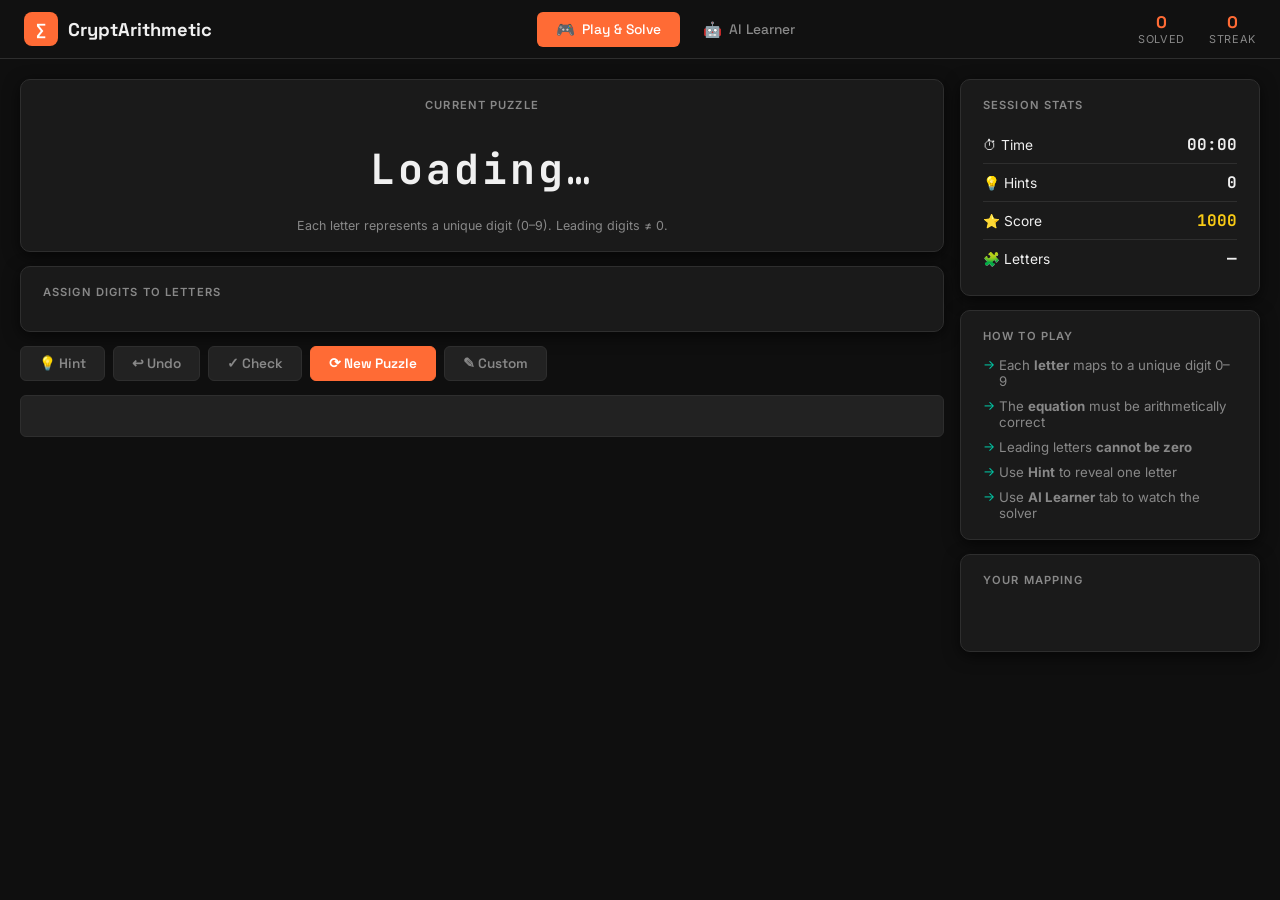
==== templates/index.html @ 5643cbb4 "changed the project implementation" ====
<!DOCTYPE html>
<html lang="en">
<head>
  <meta charset="UTF-8">
  <meta name="viewport" content="width=device-width, initial-scale=1.0">
  <title>CryptArithmetic · AI Puzzle Solver</title>
  <meta name="description" content="Solve cryptarithmetic puzzles and watch AI backtracking in action.">
  <link rel="preconnect" href="https://fonts.googleapis.com">
  <link href="https://fonts.googleapis.com/css2?family=Space+Grotesk:wght@400;500;600;700&family=JetBrains+Mono:wght@400;700&family=Inter:wght@300;400;500&display=swap" rel="stylesheet">
  <link rel="stylesheet" href="/static/css/style.css">
</head>
<body>

<!-- ── PARTICLES ─────────────────────────────────────────── -->
<div id="particles"></div>
<canvas id="confetti-canvas"></canvas>

<!-- ── HEADER ────────────────────────────────────────────── -->
<header class="site-header">
  <div class="header-inner">
    <div class="logo">
      <span class="logo-icon">∑</span>
      <span class="logo-text">CryptArithmetic</span>
    </div>
    <nav class="tab-nav" role="tablist">
      <button class="tab-btn active" data-tab="play" role="tab" id="tab-btn-play">
        <span class="tab-icon">🎮</span> Play &amp; Solve
      </button>
      <button class="tab-btn" data-tab="ai" role="tab" id="tab-btn-ai">
        <span class="tab-icon">🤖</span> AI Learner
      </button>
    </nav>
    <div class="header-stats">
      <div class="hstat"><span class="hstat-val" id="h-solved">0</span><span class="hstat-lbl">Solved</span></div>
      <div class="hstat"><span class="hstat-val" id="h-streak">0</span><span class="hstat-lbl">Streak</span></div>
    </div>
  </div>
</header>

<!-- ── TOAST ──────────────────────────────────────────────── -->
<div id="toast" class="toast"></div>

<!-- ════════════════════════════════════════════════════════ -->
<!--  TAB 1 — PLAY                                          -->
<!-- ════════════════════════════════════════════════════════ -->
<main>
<section id="panel-play" class="tab-panel active" role="tabpanel">
  <div class="play-layout">

    <!-- Left: puzzle + inputs -->
    <div class="play-main">
      <!-- Equation card -->
      <div class="card equation-card">
        <div class="card-label">Current Puzzle</div>
        <div class="equation-display" id="equation-display">Loading…</div>
        <div class="equation-rule">Each letter represents a unique digit (0–9). Leading digits ≠ 0.</div>
      </div>

      <!-- Letter inputs -->
      <div class="card inputs-card">
        <div class="card-label">Assign Digits to Letters</div>
        <div class="letter-grid" id="letter-grid"></div>
      </div>

      <!-- Controls -->
      <div class="controls-row">
        <button class="btn btn-ghost" id="btn-hint">💡 Hint</button>
        <button class="btn btn-ghost" id="btn-undo">↩ Undo</button>
        <button class="btn btn-ghost" id="btn-check">✓ Check</button>
        <button class="btn btn-primary" id="btn-new">⟳ New Puzzle</button>
        <button class="btn btn-ghost" id="btn-custom">✎ Custom</button>
      </div>

      <!-- Message bar -->
      <div class="message-bar" id="message-bar" aria-live="polite"></div>
    </div>

    <!-- Right: sidebar -->
    <aside class="play-sidebar">
      <div class="card stat-card">
        <div class="card-label">Session Stats</div>
        <div class="stat-row"><span>⏱ Time</span><span class="stat-val mono" id="play-timer">00:00</span></div>
        <div class="stat-row"><span>💡 Hints</span><span class="stat-val" id="play-hints">0</span></div>
        <div class="stat-row"><span>⭐ Score</span><span class="stat-val accent" id="play-score">1000</span></div>
        <div class="stat-row"><span>🧩 Letters</span><span class="stat-val" id="play-letters">—</span></div>
      </div>

      <div class="card how-card">
        <div class="card-label">How to Play</div>
        <ul class="how-list">
          <li>Each <strong>letter</strong> maps to a unique digit 0–9</li>
          <li>The <strong>equation</strong> must be arithmetically correct</li>
          <li>Leading letters <strong>cannot be zero</strong></li>
          <li>Use <strong>Hint</strong> to reveal one letter</li>
          <li>Use <strong>AI Learner</strong> tab to watch the solver</li>
        </ul>
      </div>

      <div class="card mapping-preview-card">
        <div class="card-label">Your Mapping</div>
        <div id="mapping-preview" class="mapping-preview"></div>
      </div>
    </aside>
  </div>
</section>

<!-- ════════════════════════════════════════════════════════ -->
<!--  TAB 2 — AI LEARNER                                    -->
<!-- ════════════════════════════════════════════════════════ -->
<section id="panel-ai" class="tab-panel" role="tabpanel">
  <!-- Top control bar -->
  <div class="ai-topbar card">
    <div class="ai-topbar-left">
      <label class="topbar-label">Puzzle</label>
      <select id="ai-puzzle-select" class="ai-select"></select>
      <button class="btn btn-ghost btn-sm" id="btn-ai-random">🎲 Random</button>
    </div>
    <div class="ai-topbar-right">
      <label class="topbar-label">Speed</label>
      <div class="speed-wrap">
        <span class="mono">Slow</span>
        <input type="range" id="speed-slider" class="speed-slider" min="1" max="10" value="5">
        <span class="mono">Fast</span>
      </div>
      <button class="btn btn-primary btn-sm" id="btn-ai-start">▶ Start</button>
      <button class="btn btn-ghost btn-sm" id="btn-ai-pause" disabled>⏸ Pause</button>
      <button class="btn btn-ghost btn-sm" id="btn-ai-reset">⏹ Reset</button>
    </div>
  </div>

  <!-- AI equation display -->
  <div class="card ai-equation-card">
    <div id="ai-equation-display" class="equation-display">Select a puzzle above ↑</div>
    <div class="ai-progress-bar"><div id="ai-progress-fill" class="ai-progress-fill"></div></div>
    <div class="ai-step-info">
      Step <span id="ai-step-cur">0</span> / <span id="ai-step-total">0</span>
      &nbsp;·&nbsp; <span id="ai-step-msg" class="ai-step-msg">—</span>
    </div>
  </div>

  <!-- Main 2-column content -->
  <div class="ai-content">
    <!-- Left: Mapping + log -->
    <div class="ai-left">
      <div class="card">
        <div class="card-label">Current Assignment</div>
        <div id="ai-mapping-table" class="ai-mapping-table"></div>
      </div>
      <div class="card">
        <div class="card-label tree-legend">Tree Legend</div>
        <div class="legend-row"><span class="legend-dot" style="background:#c084fc"></span> Start</div>
        <div class="legend-row"><span class="legend-dot" style="background:#00c9a7"></span> Assign digit</div>
        <div class="legend-row"><span class="legend-dot" style="background:#f43f5e"></span> Backtrack</div>
        <div class="legend-row"><span class="legend-dot" style="background:#4ade80"></span> Solution ✓</div>
      </div>
      <div class="card step-log-card">
        <div class="card-label">Step Log</div>
        <div id="step-log" class="step-log"></div>
      </div>
    </div>

    <!-- Right: Tree canvas -->
    <div class="ai-right">
      <div class="card tree-card">
        <div class="tree-card-header">
          <div class="card-label">Backtracking Tree</div>
          <div class="tree-controls">
            <button class="btn btn-ghost btn-xs" id="btn-tree-fit">⊞ Fit</button>
            <button class="btn btn-ghost btn-xs" id="btn-tree-reset-view">↺ Reset View</button>
          </div>
        </div>
        <div class="tree-canvas-wrap" id="tree-canvas-wrap">
          <canvas id="tree-canvas"></canvas>
          <div class="tree-placeholder" id="tree-placeholder">
            <div class="placeholder-icon">🌳</div>
            <div>The backtracking tree will appear here</div>
          </div>
        </div>
      </div>
    </div>
  </div>
</section>
</main>

<!-- ── CUSTOM PUZZLE MODAL ────────────────────────────────── -->
<div id="modal-custom" class="modal-overlay" role="dialog" aria-modal="true" aria-label="Custom Puzzle">
  <div class="modal-box">
    <div class="modal-header">
      <h2>Enter Custom Puzzle</h2>
      <button class="modal-close" id="modal-close">✕</button>
    </div>
    <p class="modal-hint">Format: <span class="mono">WORD1 + WORD2 = RESULT</span> (uppercase letters only)</p>
    <input type="text" id="custom-input" class="text-input" placeholder="e.g.  SEND + MORE = MONEY" maxlength="40">
    <div id="custom-error" class="custom-error"></div>
    <div class="modal-footer">
      <button class="btn btn-ghost" id="btn-modal-cancel">Cancel</button>
      <button class="btn btn-primary" id="btn-modal-load">Load Puzzle</button>
    </div>
  </div>
</div>

<script src="/static/js/app.js"></script>
</body>
</html>
---- static/css/style.css ----
/* ── Design tokens — Solid Minimal ──────────────────────── */
:root {
  --bg:        #0f0f0f;
  --surface:   #1a1a1a;
  --surface2:  #222222;
  --border:    #2e2e2e;
  --border-h:  #ff6b35;
  --accent:    #ff6b35;
  --accent2:   #00c9a7;
  --accent3:   #c084fc;
  --success:   #4ade80;
  --danger:    #f43f5e;
  --warn:      #facc15;
  --text:      #f0f0f0;
  --muted:     #888888;
  --radius:    10px;
  --radius-sm: 6px;
  --shadow:    0 4px 16px rgba(0,0,0,0.6);
  --transition: 0.18s ease;
}

/* ── Reset ───────────────────────────────────────────────── */
*, *::before, *::after { box-sizing: border-box; margin: 0; padding: 0; }
html { scroll-behavior: smooth; }
body {
  font-family: 'Inter', sans-serif;
  background: var(--bg);
  color: var(--text);
  min-height: 100vh;
  overflow-x: hidden;
}

/* No decorative particles or confetti canvas overlap */
#particles { display: none; }
#confetti-canvas { position: fixed; inset: 0; pointer-events: none; z-index: 999; }

/* ── Header ─────────────────────────────────────────────── */
.site-header {
  position: sticky; top: 0; z-index: 100;
  background: #111111;
  border-bottom: 1px solid var(--border);
}
.header-inner {
  max-width: 1400px; margin: 0 auto; padding: 0 24px;
  display: flex; align-items: center; gap: 24px; height: 58px;
}
.logo {
  display: flex; align-items: center; gap: 10px;
  font-family: 'Space Grotesk', sans-serif; font-weight: 700; font-size: 1.15rem;
}
.logo-icon {
  width: 34px; height: 34px;
  background: var(--accent);
  border-radius: 8px; display: grid; place-items: center;
  font-size: 1rem; color: #fff; font-weight: 900;
}
.logo-text { color: var(--text); }

/* Tab nav */
.tab-nav { display: flex; gap: 4px; margin: auto; }
.tab-btn {
  display: flex; align-items: center; gap: 7px;
  padding: 7px 18px; border-radius: 6px; border: 1px solid transparent;
  background: transparent; color: var(--muted); cursor: pointer;
  font-size: 0.86rem; font-family: 'Space Grotesk', sans-serif; font-weight: 500;
  transition: var(--transition);
}
.tab-btn:hover { color: var(--text); background: var(--surface); }
.tab-btn.active {
  background: var(--accent); border-color: transparent; color: #fff;
}
.tab-icon { font-size: 0.95rem; }

/* Header stats */
.header-stats { display: flex; gap: 24px; }
.hstat { display: flex; flex-direction: column; align-items: center; line-height: 1.2; }
.hstat-val { font-family: 'Space Grotesk', sans-serif; font-weight: 700; font-size: 1.05rem; color: var(--accent); }
.hstat-lbl { font-size: 0.68rem; color: var(--muted); text-transform: uppercase; letter-spacing: .06em; }

/* ── Main layout ────────────────────────────────────────── */
main { max-width: 1400px; margin: 0 auto; padding: 20px; }
.tab-panel { display: none; }
.tab-panel.active { display: block; animation: fadeUp 0.25s ease; }
@keyframes fadeUp { from { opacity: 0; transform: translateY(8px); } to { opacity: 1; transform: none; } }

/* ── Card ───────────────────────────────────────────────── */
.card {
  background: var(--surface);
  border: 1px solid var(--border);
  border-radius: var(--radius);
  padding: 18px 22px;
  box-shadow: var(--shadow);
}
.card-label {
  font-size: 0.7rem; color: var(--muted); text-transform: uppercase;
  letter-spacing: .1em; font-weight: 600; margin-bottom: 14px;
}

/* ── Buttons ─────────────────────────────────────────────── */
.btn {
  display: inline-flex; align-items: center; gap: 6px; cursor: pointer;
  border: 1px solid transparent; border-radius: var(--radius-sm);
  font-family: 'Space Grotesk', sans-serif; font-weight: 600;
  font-size: 0.85rem; padding: 8px 18px; transition: var(--transition);
  white-space: nowrap;
}
.btn:disabled { opacity: 0.35; cursor: not-allowed; }
.btn-primary {
  background: var(--accent); color: #fff; border-color: var(--accent);
}
.btn-primary:hover:not(:disabled) { background: #e55a28; border-color: #e55a28; }
.btn-ghost {
  background: var(--surface2); border-color: var(--border); color: var(--muted);
}
.btn-ghost:hover:not(:disabled) { background: #2e2e2e; color: var(--text); border-color: #444; }
.btn-sm { padding: 6px 13px; font-size: 0.8rem; }
.btn-xs { padding: 4px 9px; font-size: 0.74rem; }

/* ── PLAY TAB ───────────────────────────────────────────── */
.play-layout {
  display: grid; grid-template-columns: 1fr 300px; gap: 16px; align-items: start;
}
.play-main { display: flex; flex-direction: column; gap: 14px; }

/* Equation card */
.equation-card { text-align: center; }
.equation-display {
  font-family: 'JetBrains Mono', monospace;
  font-size: clamp(1.5rem, 3.5vw, 2.6rem);
  font-weight: 700; letter-spacing: 3px;
  color: var(--text);
  padding: 16px 0; line-height: 1.3; word-break: break-word;
}
.equation-rule { font-size: 0.78rem; color: var(--muted); margin-top: 6px; }

/* Letter grid */
.letter-grid { display: flex; flex-wrap: wrap; gap: 10px; justify-content: center; }
.letter-card {
  display: flex; flex-direction: column; align-items: center; gap: 6px;
  background: var(--surface2); border: 1.5px solid var(--border);
  border-radius: var(--radius-sm); padding: 12px 10px;
  min-width: 70px; transition: var(--transition);
  border-top: 3px solid var(--border);
}
.letter-card.correct { border-top-color: var(--success); border-color: #2e2e2e; }
.letter-card.wrong   { border-top-color: var(--danger);  border-color: #2e2e2e; }
.letter-card.warn    { border-top-color: var(--warn);    border-color: #2e2e2e; }

.letter-label {
  font-family: 'Space Grotesk', sans-serif; font-weight: 700;
  font-size: 1.2rem; color: var(--accent);
}
.letter-input {
  width: 50px; height: 42px;
  background: #111111; border: 1.5px solid var(--border);
  border-radius: var(--radius-sm); color: var(--text);
  font-family: 'JetBrains Mono', monospace; font-size: 1.2rem; font-weight: 700;
  text-align: center; outline: none; transition: var(--transition);
  -moz-appearance: textfield;
  appearance: textfield;
}
.letter-input::-webkit-inner-spin-button,
.letter-input::-webkit-outer-spin-button { -webkit-appearance: none; appearance: none; }
.letter-input:focus { border-color: var(--accent); }
.letter-status { font-size: 0.7rem; color: var(--muted); height: 14px; }
.letter-card.correct .letter-status { color: var(--success); }
.letter-card.wrong   .letter-status { color: var(--danger); }

/* Controls */
.controls-row { display: flex; flex-wrap: wrap; gap: 8px; }

/* Message bar */
.message-bar {
  min-height: 42px; padding: 10px 16px; border-radius: var(--radius-sm);
  background: var(--surface2); border: 1px solid var(--border);
  font-size: 0.88rem; display: flex; align-items: center; gap: 8px;
}
.message-bar.success { border-color: var(--success); color: var(--success); }
.message-bar.error   { border-color: var(--danger);  color: var(--danger); }
.message-bar.warn    { border-color: var(--warn);     color: var(--warn); }

/* Sidebar */
.play-sidebar { display: flex; flex-direction: column; gap: 14px; }
.stat-card .stat-row {
  display: flex; justify-content: space-between; align-items: center;
  padding: 8px 0; border-bottom: 1px solid var(--border); font-size: 0.86rem;
}
.stat-card .stat-row:last-child { border-bottom: none; }
.stat-val { font-family: 'JetBrains Mono', monospace; font-weight: 700; font-size: 1rem; }
.stat-val.accent { color: var(--warn); }
.mono { font-family: 'JetBrains Mono', monospace; }

.how-list { list-style: none; display: flex; flex-direction: column; gap: 9px; }
.how-list li { font-size: 0.83rem; color: var(--muted); padding-left: 16px; position: relative; }
.how-list li::before { content: '→'; position: absolute; left: 0; color: var(--accent2); font-size: 0.8rem; }

.mapping-preview { display: flex; flex-wrap: wrap; gap: 6px; min-height: 32px; }
.mp-chip {
  background: var(--surface2); border: 1px solid var(--border);
  border-radius: 5px; padding: 3px 9px;
  font-family: 'JetBrains Mono', monospace; font-size: 0.8rem; color: var(--muted);
}
.mp-chip.correct { border-color: var(--success); color: var(--success); }

/* ── AI SOLVER TAB ───────────────────────────────────────── */
.ai-topbar {
  display: flex; flex-wrap: wrap; gap: 16px;
  align-items: center; justify-content: space-between;
  margin-bottom: 14px; padding: 12px 18px;
}
.ai-topbar-left, .ai-topbar-right { display: flex; align-items: center; gap: 10px; flex-wrap: wrap; }
.topbar-label { font-size: 0.72rem; color: var(--muted); text-transform: uppercase; letter-spacing: .08em; }
.ai-select {
  background: var(--surface2); border: 1px solid var(--border); color: var(--text);
  border-radius: var(--radius-sm); padding: 7px 11px; font-size: 0.84rem;
  outline: none; cursor: pointer; min-width: 220px;
}
.ai-select:focus { border-color: var(--accent); }
.speed-wrap { display: flex; align-items: center; gap: 8px; font-size: 0.8rem; color: var(--muted); }
.speed-slider {
  -webkit-appearance: none;
  appearance: none;
  width: 110px; height: 4px;
  background: var(--surface2);
  border: 1px solid var(--border);
  border-radius: 4px; outline: none; cursor: pointer;
}
.speed-slider::-webkit-slider-thumb {
  -webkit-appearance: none;
  appearance: none;
  width: 14px; height: 14px; border-radius: 50%;
  background: var(--accent); border: 2px solid #fff;
  cursor: pointer;
}
.speed-slider::-moz-range-thumb {
  width: 14px; height: 14px; border-radius: 50%;
  background: var(--accent); border: 2px solid #fff;
  cursor: pointer;
}

.ai-equation-card { margin-bottom: 14px; text-align: center; }
.ai-progress-bar { width: 100%; height: 2px; background: var(--surface2); border-radius: 2px; margin: 12px 0 8px; }
.ai-progress-fill { height: 100%; background: var(--accent); border-radius: 2px; width: 0; transition: width 0.3s ease; }
.ai-step-info { font-size: 0.81rem; color: var(--muted); }
.ai-step-msg { color: var(--text); font-style: italic; }

.ai-content { display: grid; grid-template-columns: 300px 1fr; gap: 14px; }
.ai-left { display: flex; flex-direction: column; gap: 14px; }

/* AI mapping chips */
.ai-mapping-table { display: flex; flex-wrap: wrap; gap: 7px; min-height: 56px; }
.am-chip {
  background: var(--surface2); border: 1.5px solid var(--border);
  border-radius: var(--radius-sm); padding: 7px 12px; text-align: center;
  transition: var(--transition); min-width: 56px;
}
.am-chip.active { border-color: var(--accent);  background: #1e1000; }
.am-chip.done   { border-color: var(--accent2); background: #001a15; }
.am-chip.bt     { border-color: var(--danger);  background: #1e0009; }
.am-chip .am-letter { font-family: 'Space Grotesk', sans-serif; font-weight: 700; font-size: 0.95rem; color: var(--accent); }
.am-chip .am-digit  { font-family: 'JetBrains Mono', monospace; font-size: 1.05rem; color: var(--text); margin-top: 2px; }

/* Legend */
.legend-row { display: flex; align-items: center; gap: 10px; font-size: 0.83rem; color: var(--muted); margin-bottom: 8px; }
.legend-dot { width: 11px; height: 11px; border-radius: 50%; flex-shrink: 0; }

/* Step log */
.step-log-card { max-height: 260px; overflow: hidden; display: flex; flex-direction: column; }
.step-log { flex: 1; overflow-y: auto; display: flex; flex-direction: column; gap: 3px; font-size: 0.78rem; }
.step-log::-webkit-scrollbar { width: 3px; }
.step-log::-webkit-scrollbar-track { background: transparent; }
.step-log::-webkit-scrollbar-thumb { background: var(--border); border-radius: 3px; }
.log-entry {
  padding: 4px 8px; border-radius: 4px; border-left: 2px solid var(--border);
  color: var(--muted); font-family: 'JetBrains Mono', monospace;
}
.log-entry.assign    { border-color: var(--accent2); color: var(--text); }
.log-entry.backtrack { border-color: var(--danger); color: var(--danger); }
.log-entry.success   { border-color: var(--success); color: var(--success); font-weight: 700; }
.log-entry.start     { border-color: var(--accent3); }
.log-entry.current   { background: #1e1000; }

/* Tree panel */
.ai-right {}
.tree-card { height: 100%; display: flex; flex-direction: column; }
.tree-card-header { display: flex; justify-content: space-between; align-items: center; margin-bottom: 10px; }
.tree-controls { display: flex; gap: 6px; }
.tree-canvas-wrap {
  flex: 1; position: relative;
  background: #0d0d0d;
  border-radius: var(--radius-sm); overflow: hidden; min-height: 600px;
  border: 1px solid var(--border);
  cursor: grab;
}
.tree-canvas-wrap:active { cursor: grabbing; }
#tree-canvas { display: block; }
.tree-placeholder {
  position: absolute; inset: 0; display: flex; flex-direction: column;
  align-items: center; justify-content: center; gap: 14px;
  color: var(--muted); font-size: 0.88rem;
}
.placeholder-icon { font-size: 2.5rem; }

/* ── Toast ───────────────────────────────────────────────── */
.toast {
  position: fixed; bottom: 28px; right: 28px; z-index: 500;
  background: var(--surface); border: 1px solid var(--border);
  border-radius: var(--radius-sm); padding: 11px 20px;
  font-size: 0.86rem; color: var(--text); pointer-events: none;
  opacity: 0; transform: translateY(8px); transition: var(--transition);
  box-shadow: var(--shadow);
}
.toast.show { opacity: 1; transform: none; }
.toast.success { border-color: var(--success); color: var(--success); }
.toast.error   { border-color: var(--danger);  color: var(--danger); }

/* ── Modal ───────────────────────────────────────────────── */
.modal-overlay {
  position: fixed; inset: 0; background: rgba(0,0,0,0.8);
  z-index: 200; display: none; place-items: center;
}
.modal-overlay.open { display: grid; animation: fadeUp 0.18s ease; }
.modal-box {
  background: var(--surface); border: 1px solid var(--border-h);
  border-radius: var(--radius); padding: 26px; width: 460px; max-width: 95vw;
  box-shadow: 0 20px 50px rgba(0,0,0,0.7);
}
.modal-header { display: flex; justify-content: space-between; align-items: center; margin-bottom: 12px; }
.modal-header h2 { font-family: 'Space Grotesk', sans-serif; font-size: 1.1rem; }
.modal-close { background: none; border: none; color: var(--muted); cursor: pointer; font-size: 1.1rem; }
.modal-hint { font-size: 0.83rem; color: var(--muted); margin-bottom: 12px; }
.text-input {
  width: 100%; background: #111111; border: 1.5px solid var(--border);
  border-radius: var(--radius-sm); color: var(--text);
  font-family: 'JetBrains Mono', monospace; font-size: 0.97rem;
  padding: 9px 13px; outline: none; transition: var(--transition);
}
.text-input:focus { border-color: var(--accent); }
.custom-error { color: var(--danger); font-size: 0.81rem; min-height: 18px; margin-top: 6px; }
.modal-footer { display: flex; justify-content: flex-end; gap: 8px; margin-top: 16px; }

/* ── Responsive ─────────────────────────────────────────── */
@media (max-width: 900px) {
  .play-layout  { grid-template-columns: 1fr; }
  .ai-content   { grid-template-columns: 1fr; }
  .header-stats { display: none; }
}
@media (max-width: 600px) {
  main { padding: 12px; }
  .equation-display { font-size: 1.3rem; letter-spacing: 2px; }
  .tab-btn { padding: 6px 11px; font-size: 0.78rem; }
  .tab-icon { display: none; }
}

/* ── Animations ─────────────────────────────────────────── */
@keyframes shake {
  0%,100%{ transform: translateX(0); }
  20%    { transform: translateX(-5px); }
  40%    { transform: translateX(5px); }
  60%    { transform: translateX(-3px); }
  80%    { transform: translateX(3px); }
}
.shake { animation: shake 0.35s ease; }
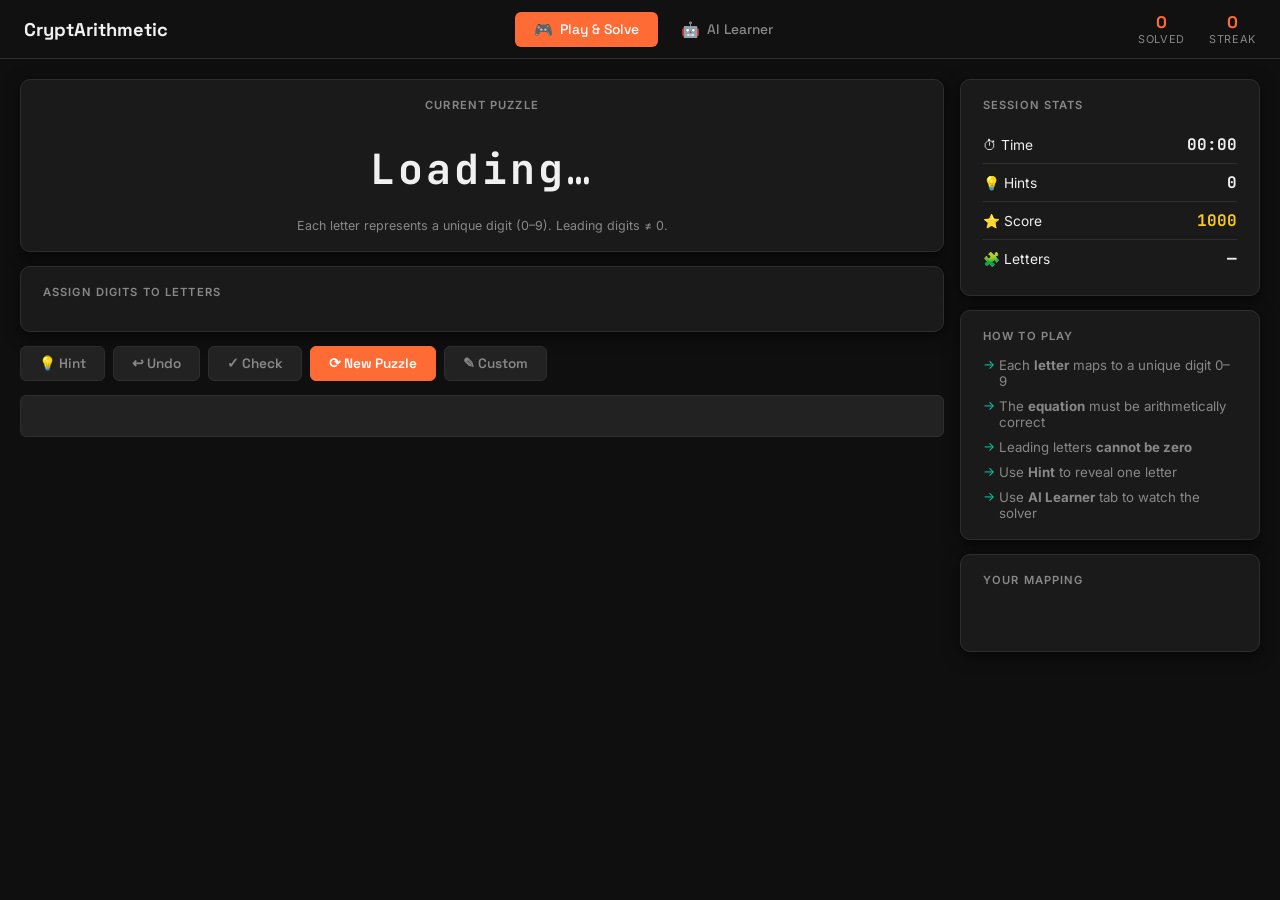
==== commit b1d74f16: "made few changes" ====
--- a/templates/index.html
+++ b/templates/index.html
@@ -1,204 +1,210 @@
 <!DOCTYPE html>
 <html lang="en">
+
 <head>
   <meta charset="UTF-8">
   <meta name="viewport" content="width=device-width, initial-scale=1.0">
   <title>CryptArithmetic · AI Puzzle Solver</title>
   <meta name="description" content="Solve cryptarithmetic puzzles and watch AI backtracking in action.">
   <link rel="preconnect" href="https://fonts.googleapis.com">
-  <link href="https://fonts.googleapis.com/css2?family=Space+Grotesk:wght@400;500;600;700&family=JetBrains+Mono:wght@400;700&family=Inter:wght@300;400;500&display=swap" rel="stylesheet">
+  <link
+    href="https://fonts.googleapis.com/css2?family=Space+Grotesk:wght@400;500;600;700&family=JetBrains+Mono:wght@400;700&family=Inter:wght@300;400;500&display=swap"
+    rel="stylesheet">
   <link rel="stylesheet" href="/static/css/style.css">
 </head>
+
 <body>
 
-<!-- ── PARTICLES ─────────────────────────────────────────── -->
-<div id="particles"></div>
-<canvas id="confetti-canvas"></canvas>
-
-<!-- ── HEADER ────────────────────────────────────────────── -->
-<header class="site-header">
-  <div class="header-inner">
-    <div class="logo">
-      <span class="logo-icon">∑</span>
-      <span class="logo-text">CryptArithmetic</span>
+  <!-- ── PARTICLES ─────────────────────────────────────────── -->
+  <div id="particles"></div>
+  <canvas id="confetti-canvas"></canvas>
+
+  <!-- ── HEADER ────────────────────────────────────────────── -->
+  <header class="site-header">
+    <div class="header-inner">
+      <div class="logo">
+        <span class="logo-text">CryptArithmetic</span>
+      </div>
+      <nav class="tab-nav" role="tablist">
+        <button class="tab-btn active" data-tab="play" role="tab" id="tab-btn-play">
+          <span class="tab-icon">🎮</span> Play &amp; Solve
+        </button>
+        <button class="tab-btn" data-tab="ai" role="tab" id="tab-btn-ai">
+          <span class="tab-icon">🤖</span> AI Learner
+        </button>
+      </nav>
+      <div class="header-stats">
+        <div class="hstat"><span class="hstat-val" id="h-solved">0</span><span class="hstat-lbl">Solved</span></div>
+        <div class="hstat"><span class="hstat-val" id="h-streak">0</span><span class="hstat-lbl">Streak</span></div>
+      </div>
     </div>
-    <nav class="tab-nav" role="tablist">
-      <button class="tab-btn active" data-tab="play" role="tab" id="tab-btn-play">
-        <span class="tab-icon">🎮</span> Play &amp; Solve
-      </button>
-      <button class="tab-btn" data-tab="ai" role="tab" id="tab-btn-ai">
-        <span class="tab-icon">🤖</span> AI Learner
-      </button>
-    </nav>
-    <div class="header-stats">
-      <div class="hstat"><span class="hstat-val" id="h-solved">0</span><span class="hstat-lbl">Solved</span></div>
-      <div class="hstat"><span class="hstat-val" id="h-streak">0</span><span class="hstat-lbl">Streak</span></div>
+  </header>
+
+  <!-- ── TOAST ──────────────────────────────────────────────── -->
+  <div id="toast" class="toast"></div>
+
+  <!-- ════════════════════════════════════════════════════════ -->
+  <!--  TAB 1 — PLAY                                          -->
+  <!-- ════════════════════════════════════════════════════════ -->
+  <main>
+    <section id="panel-play" class="tab-panel active" role="tabpanel">
+      <div class="play-layout">
+
+        <!-- Left: puzzle + inputs -->
+        <div class="play-main">
+          <!-- Equation card -->
+          <div class="card equation-card">
+            <div class="card-label">Current Puzzle</div>
+            <div class="equation-display" id="equation-display">Loading…</div>
+            <div class="equation-rule">Each letter represents a unique digit (0–9). Leading digits ≠ 0.</div>
+          </div>
+
+          <!-- Letter inputs -->
+          <div class="card inputs-card">
+            <div class="card-label">Assign Digits to Letters</div>
+            <div class="letter-grid" id="letter-grid"></div>
+          </div>
+
+          <!-- Controls -->
+          <div class="controls-row">
+            <button class="btn btn-ghost" id="btn-hint">💡 Hint</button>
+            <button class="btn btn-ghost" id="btn-undo">↩ Undo</button>
+            <button class="btn btn-ghost" id="btn-check">✓ Check</button>
+            <button class="btn btn-primary" id="btn-new">⟳ New Puzzle</button>
+            <button class="btn btn-ghost" id="btn-custom">✎ Custom</button>
+          </div>
+
+          <!-- Message bar -->
+          <div class="message-bar" id="message-bar" aria-live="polite"></div>
+        </div>
+
+        <!-- Right: sidebar -->
+        <aside class="play-sidebar">
+          <div class="card stat-card">
+            <div class="card-label">Session Stats</div>
+            <div class="stat-row"><span>⏱ Time</span><span class="stat-val mono" id="play-timer">00:00</span></div>
+            <div class="stat-row"><span>💡 Hints</span><span class="stat-val" id="play-hints">0</span></div>
+            <div class="stat-row"><span>⭐ Score</span><span class="stat-val accent" id="play-score">1000</span></div>
+            <div class="stat-row"><span>🧩 Letters</span><span class="stat-val" id="play-letters">—</span></div>
+          </div>
+
+          <div class="card how-card">
+            <div class="card-label">How to Play</div>
+            <ul class="how-list">
+              <li>Each <strong>letter</strong> maps to a unique digit 0–9</li>
+              <li>The <strong>equation</strong> must be arithmetically correct</li>
+              <li>Leading letters <strong>cannot be zero</strong></li>
+              <li>Use <strong>Hint</strong> to reveal one letter</li>
+              <li>Use <strong>AI Learner</strong> tab to watch the solver</li>
+            </ul>
+          </div>
+
+          <div class="card mapping-preview-card">
+            <div class="card-label">Your Mapping</div>
+            <div id="mapping-preview" class="mapping-preview"></div>
+          </div>
+        </aside>
+      </div>
+    </section>
+
+    <!-- ════════════════════════════════════════════════════════ -->
+    <!--  TAB 2 — AI LEARNER                                    -->
+    <!-- ════════════════════════════════════════════════════════ -->
+    <section id="panel-ai" class="tab-panel" role="tabpanel">
+      <!-- Top control bar -->
+      <div class="ai-topbar card">
+        <div class="ai-topbar-left">
+          <label class="topbar-label">Puzzle</label>
+          <select id="ai-puzzle-select" class="ai-select"></select>
+          <button class="btn btn-ghost btn-sm" id="btn-ai-random">🎲 Random</button>
+        </div>
+        <div class="ai-topbar-right">
+          <label class="topbar-label">Speed</label>
+          <div class="speed-wrap">
+            <span class="mono">Slow</span>
+            <input type="range" id="speed-slider" class="speed-slider" min="1" max="10" value="5">
+            <span class="mono">Fast</span>
+          </div>
+          <button class="btn btn-primary btn-sm" id="btn-ai-start">▶ Start</button>
+          <button class="btn btn-ghost btn-sm" id="btn-ai-pause" disabled>⏸ Pause</button>
+          <button class="btn btn-ghost btn-sm" id="btn-ai-reset">⏹ Reset</button>
+        </div>
+      </div>
+
+      <!-- AI equation display -->
+      <div class="card ai-equation-card">
+        <div id="ai-equation-display" class="equation-display">Select a puzzle above ↑</div>
+        <div class="ai-progress-bar">
+          <div id="ai-progress-fill" class="ai-progress-fill"></div>
+        </div>
+        <div class="ai-step-info">
+          Step <span id="ai-step-cur">0</span> / <span id="ai-step-total">0</span>
+          &nbsp;·&nbsp; <span id="ai-step-msg" class="ai-step-msg">—</span>
+        </div>
+      </div>
+
+      <!-- Main 2-column content -->
+      <div class="ai-content">
+        <!-- Left: Mapping + log -->
+        <div class="ai-left">
+          <div class="card">
+            <div class="card-label">Current Assignment</div>
+            <div id="ai-mapping-table" class="ai-mapping-table"></div>
+          </div>
+          <div class="card">
+            <div class="card-label tree-legend">Tree Legend</div>
+            <div class="legend-row"><span class="legend-dot" style="background:#c084fc"></span> Start</div>
+            <div class="legend-row"><span class="legend-dot" style="background:#00c9a7"></span> Assign digit</div>
+            <div class="legend-row"><span class="legend-dot" style="background:#f43f5e"></span> Backtrack</div>
+            <div class="legend-row"><span class="legend-dot" style="background:#4ade80"></span> Solution ✓</div>
+          </div>
+          <div class="card step-log-card">
+            <div class="card-label">Step Log</div>
+            <div id="step-log" class="step-log"></div>
+          </div>
+        </div>
+
+        <!-- Right: Tree canvas -->
+        <div class="ai-right">
+          <div class="card tree-card">
+            <div class="tree-card-header">
+              <div class="card-label">Backtracking Tree</div>
+              <div class="tree-controls">
+                <button class="btn btn-ghost btn-xs" id="btn-tree-fit">⊞ Fit</button>
+                <button class="btn btn-ghost btn-xs" id="btn-tree-reset-view">↺ Reset View</button>
+              </div>
+            </div>
+            <div class="tree-canvas-wrap" id="tree-canvas-wrap">
+              <canvas id="tree-canvas"></canvas>
+              <div class="tree-placeholder" id="tree-placeholder">
+                <div class="placeholder-icon">🌳</div>
+                <div>The backtracking tree will appear here</div>
+              </div>
+            </div>
+          </div>
+        </div>
+      </div>
+    </section>
+  </main>
+
+  <!-- ── CUSTOM PUZZLE MODAL ────────────────────────────────── -->
+  <div id="modal-custom" class="modal-overlay" role="dialog" aria-modal="true" aria-label="Custom Puzzle">
+    <div class="modal-box">
+      <div class="modal-header">
+        <h2>Enter Custom Puzzle</h2>
+        <button class="modal-close" id="modal-close">✕</button>
+      </div>
+      <p class="modal-hint">Format: <span class="mono">WORD1 + WORD2 = RESULT</span> (uppercase letters only)</p>
+      <input type="text" id="custom-input" class="text-input" placeholder="e.g.  SEND + MORE = MONEY" maxlength="40">
+      <div id="custom-error" class="custom-error"></div>
+      <div class="modal-footer">
+        <button class="btn btn-ghost" id="btn-modal-cancel">Cancel</button>
+        <button class="btn btn-primary" id="btn-modal-load">Load Puzzle</button>
+      </div>
     </div>
   </div>
-</header>
-
-<!-- ── TOAST ──────────────────────────────────────────────── -->
-<div id="toast" class="toast"></div>
-
-<!-- ════════════════════════════════════════════════════════ -->
-<!--  TAB 1 — PLAY                                          -->
-<!-- ════════════════════════════════════════════════════════ -->
-<main>
-<section id="panel-play" class="tab-panel active" role="tabpanel">
-  <div class="play-layout">
-
-    <!-- Left: puzzle + inputs -->
-    <div class="play-main">
-      <!-- Equation card -->
-      <div class="card equation-card">
-        <div class="card-label">Current Puzzle</div>
-        <div class="equation-display" id="equation-display">Loading…</div>
-        <div class="equation-rule">Each letter represents a unique digit (0–9). Leading digits ≠ 0.</div>
-      </div>
-
-      <!-- Letter inputs -->
-      <div class="card inputs-card">
-        <div class="card-label">Assign Digits to Letters</div>
-        <div class="letter-grid" id="letter-grid"></div>
-      </div>
-
-      <!-- Controls -->
-      <div class="controls-row">
-        <button class="btn btn-ghost" id="btn-hint">💡 Hint</button>
-        <button class="btn btn-ghost" id="btn-undo">↩ Undo</button>
-        <button class="btn btn-ghost" id="btn-check">✓ Check</button>
-        <button class="btn btn-primary" id="btn-new">⟳ New Puzzle</button>
-        <button class="btn btn-ghost" id="btn-custom">✎ Custom</button>
-      </div>
-
-      <!-- Message bar -->
-      <div class="message-bar" id="message-bar" aria-live="polite"></div>
-    </div>
-
-    <!-- Right: sidebar -->
-    <aside class="play-sidebar">
-      <div class="card stat-card">
-        <div class="card-label">Session Stats</div>
-        <div class="stat-row"><span>⏱ Time</span><span class="stat-val mono" id="play-timer">00:00</span></div>
-        <div class="stat-row"><span>💡 Hints</span><span class="stat-val" id="play-hints">0</span></div>
-        <div class="stat-row"><span>⭐ Score</span><span class="stat-val accent" id="play-score">1000</span></div>
-        <div class="stat-row"><span>🧩 Letters</span><span class="stat-val" id="play-letters">—</span></div>
-      </div>
-
-      <div class="card how-card">
-        <div class="card-label">How to Play</div>
-        <ul class="how-list">
-          <li>Each <strong>letter</strong> maps to a unique digit 0–9</li>
-          <li>The <strong>equation</strong> must be arithmetically correct</li>
-          <li>Leading letters <strong>cannot be zero</strong></li>
-          <li>Use <strong>Hint</strong> to reveal one letter</li>
-          <li>Use <strong>AI Learner</strong> tab to watch the solver</li>
-        </ul>
-      </div>
-
-      <div class="card mapping-preview-card">
-        <div class="card-label">Your Mapping</div>
-        <div id="mapping-preview" class="mapping-preview"></div>
-      </div>
-    </aside>
-  </div>
-</section>
-
-<!-- ════════════════════════════════════════════════════════ -->
-<!--  TAB 2 — AI LEARNER                                    -->
-<!-- ════════════════════════════════════════════════════════ -->
-<section id="panel-ai" class="tab-panel" role="tabpanel">
-  <!-- Top control bar -->
-  <div class="ai-topbar card">
-    <div class="ai-topbar-left">
-      <label class="topbar-label">Puzzle</label>
-      <select id="ai-puzzle-select" class="ai-select"></select>
-      <button class="btn btn-ghost btn-sm" id="btn-ai-random">🎲 Random</button>
-    </div>
-    <div class="ai-topbar-right">
-      <label class="topbar-label">Speed</label>
-      <div class="speed-wrap">
-        <span class="mono">Slow</span>
-        <input type="range" id="speed-slider" class="speed-slider" min="1" max="10" value="5">
-        <span class="mono">Fast</span>
-      </div>
-      <button class="btn btn-primary btn-sm" id="btn-ai-start">▶ Start</button>
-      <button class="btn btn-ghost btn-sm" id="btn-ai-pause" disabled>⏸ Pause</button>
-      <button class="btn btn-ghost btn-sm" id="btn-ai-reset">⏹ Reset</button>
-    </div>
-  </div>
-
-  <!-- AI equation display -->
-  <div class="card ai-equation-card">
-    <div id="ai-equation-display" class="equation-display">Select a puzzle above ↑</div>
-    <div class="ai-progress-bar"><div id="ai-progress-fill" class="ai-progress-fill"></div></div>
-    <div class="ai-step-info">
-      Step <span id="ai-step-cur">0</span> / <span id="ai-step-total">0</span>
-      &nbsp;·&nbsp; <span id="ai-step-msg" class="ai-step-msg">—</span>
-    </div>
-  </div>
-
-  <!-- Main 2-column content -->
-  <div class="ai-content">
-    <!-- Left: Mapping + log -->
-    <div class="ai-left">
-      <div class="card">
-        <div class="card-label">Current Assignment</div>
-        <div id="ai-mapping-table" class="ai-mapping-table"></div>
-      </div>
-      <div class="card">
-        <div class="card-label tree-legend">Tree Legend</div>
-        <div class="legend-row"><span class="legend-dot" style="background:#c084fc"></span> Start</div>
-        <div class="legend-row"><span class="legend-dot" style="background:#00c9a7"></span> Assign digit</div>
-        <div class="legend-row"><span class="legend-dot" style="background:#f43f5e"></span> Backtrack</div>
-        <div class="legend-row"><span class="legend-dot" style="background:#4ade80"></span> Solution ✓</div>
-      </div>
-      <div class="card step-log-card">
-        <div class="card-label">Step Log</div>
-        <div id="step-log" class="step-log"></div>
-      </div>
-    </div>
-
-    <!-- Right: Tree canvas -->
-    <div class="ai-right">
-      <div class="card tree-card">
-        <div class="tree-card-header">
-          <div class="card-label">Backtracking Tree</div>
-          <div class="tree-controls">
-            <button class="btn btn-ghost btn-xs" id="btn-tree-fit">⊞ Fit</button>
-            <button class="btn btn-ghost btn-xs" id="btn-tree-reset-view">↺ Reset View</button>
-          </div>
-        </div>
-        <div class="tree-canvas-wrap" id="tree-canvas-wrap">
-          <canvas id="tree-canvas"></canvas>
-          <div class="tree-placeholder" id="tree-placeholder">
-            <div class="placeholder-icon">🌳</div>
-            <div>The backtracking tree will appear here</div>
-          </div>
-        </div>
-      </div>
-    </div>
-  </div>
-</section>
-</main>
-
-<!-- ── CUSTOM PUZZLE MODAL ────────────────────────────────── -->
-<div id="modal-custom" class="modal-overlay" role="dialog" aria-modal="true" aria-label="Custom Puzzle">
-  <div class="modal-box">
-    <div class="modal-header">
-      <h2>Enter Custom Puzzle</h2>
-      <button class="modal-close" id="modal-close">✕</button>
-    </div>
-    <p class="modal-hint">Format: <span class="mono">WORD1 + WORD2 = RESULT</span> (uppercase letters only)</p>
-    <input type="text" id="custom-input" class="text-input" placeholder="e.g.  SEND + MORE = MONEY" maxlength="40">
-    <div id="custom-error" class="custom-error"></div>
-    <div class="modal-footer">
-      <button class="btn btn-ghost" id="btn-modal-cancel">Cancel</button>
-      <button class="btn btn-primary" id="btn-modal-load">Load Puzzle</button>
-    </div>
-  </div>
-</div>
-
-<script src="/static/js/app.js"></script>
+
+  <script src="/static/js/app.js"></script>
 </body>
-</html>
+
+</html>
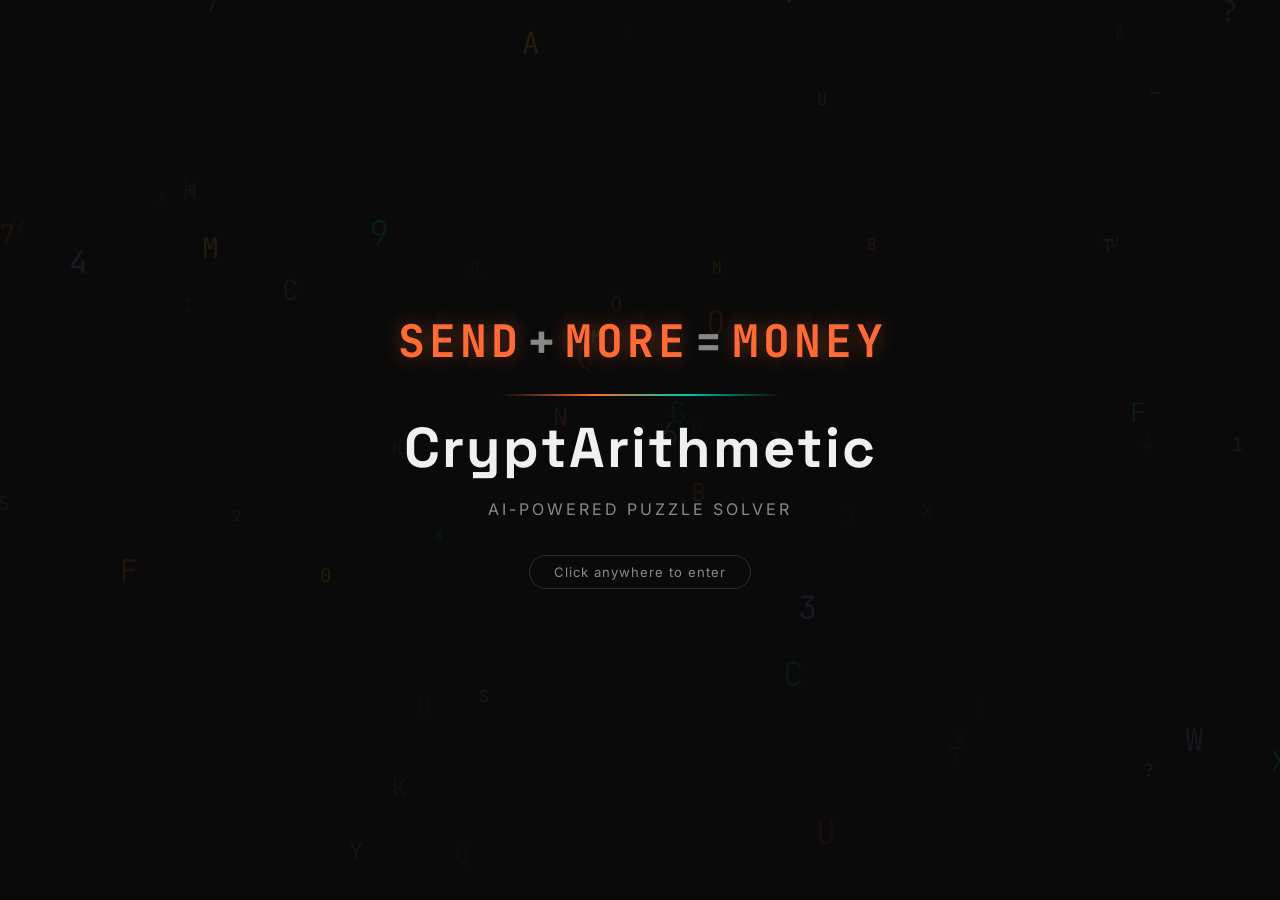
==== commit 26e1fcdd: "added final changes" ====
--- a/templates/index.html
+++ b/templates/index.html
@@ -15,6 +15,36 @@
 
 <body>
 
+  <!-- ── WELCOME SPLASH ───────────────────────────────────── -->
+  <div id="welcome-splash" class="welcome-splash">
+    <canvas id="splash-canvas"></canvas>
+    <div class="splash-content">
+      <div class="splash-equation">
+        <span class="splash-char" style="--i:0">S</span>
+        <span class="splash-char" style="--i:1">E</span>
+        <span class="splash-char" style="--i:2">N</span>
+        <span class="splash-char" style="--i:3">D</span>
+        <span class="splash-op"   style="--i:4">+</span>
+        <span class="splash-char" style="--i:5">M</span>
+        <span class="splash-char" style="--i:6">O</span>
+        <span class="splash-char" style="--i:7">R</span>
+        <span class="splash-char" style="--i:8">E</span>
+        <span class="splash-op"   style="--i:9">=</span>
+        <span class="splash-char" style="--i:10">M</span>
+        <span class="splash-char" style="--i:11">O</span>
+        <span class="splash-char" style="--i:12">N</span>
+        <span class="splash-char" style="--i:13">E</span>
+        <span class="splash-char" style="--i:14">Y</span>
+      </div>
+      <div class="splash-line"></div>
+      <h1 class="splash-title">
+        <span class="splash-t" style="--j:0">C</span><span class="splash-t" style="--j:1">r</span><span class="splash-t" style="--j:2">y</span><span class="splash-t" style="--j:3">p</span><span class="splash-t" style="--j:4">t</span><span class="splash-t" style="--j:5">A</span><span class="splash-t" style="--j:6">r</span><span class="splash-t" style="--j:7">i</span><span class="splash-t" style="--j:8">t</span><span class="splash-t" style="--j:9">h</span><span class="splash-t" style="--j:10">m</span><span class="splash-t" style="--j:11">e</span><span class="splash-t" style="--j:12">t</span><span class="splash-t" style="--j:13">i</span><span class="splash-t" style="--j:14">c</span>
+      </h1>
+      <p class="splash-tagline">AI-Powered Puzzle Solver</p>
+      <div class="splash-enter">Click anywhere to enter</div>
+    </div>
+  </div>
+
   <!-- ── PARTICLES ─────────────────────────────────────────── -->
   <div id="particles"></div>
   <canvas id="confetti-canvas"></canvas>
@@ -27,10 +57,19 @@
       </div>
       <nav class="tab-nav" role="tablist">
         <button class="tab-btn active" data-tab="play" role="tab" id="tab-btn-play">
-          <span class="tab-icon">🎮</span> Play &amp; Solve
+          <span class="tab-icon">🎮</span> Play & Solve
         </button>
         <button class="tab-btn" data-tab="ai" role="tab" id="tab-btn-ai">
           <span class="tab-icon">🤖</span> AI Learner
+        </button>
+        <button class="tab-btn" data-tab="compare" role="tab" id="tab-btn-compare">
+          <span class="tab-icon">📊</span> Algorithm Compare
+        </button>
+        <button class="tab-btn" data-tab="concepts" role="tab" id="tab-btn-concepts">
+          <span class="tab-icon">🎓</span> AI Concepts
+        </button>
+        <button class="tab-btn" data-tab="stats" role="tab" id="tab-btn-stats">
+          <span class="tab-icon">📈</span> Analytics
         </button>
       </nav>
       <div class="header-stats">
@@ -52,6 +91,14 @@
 
         <!-- Left: puzzle + inputs -->
         <div class="play-main">
+          <!-- Difficulty selector -->
+          <div class="difficulty-bar">
+            <span class="diff-label">Difficulty:</span>
+            <button class="diff-btn active" data-diff="easy" id="diff-easy">🟢 Easy</button>
+            <button class="diff-btn" data-diff="medium" id="diff-medium">🟡 Medium</button>
+            <button class="diff-btn" data-diff="hard" id="diff-hard">🔴 Hard</button>
+          </div>
+
           <!-- Equation card -->
           <div class="card equation-card">
             <div class="card-label">Current Puzzle</div>
@@ -86,6 +133,8 @@
             <div class="stat-row"><span>💡 Hints</span><span class="stat-val" id="play-hints">0</span></div>
             <div class="stat-row"><span>⭐ Score</span><span class="stat-val accent" id="play-score">1000</span></div>
             <div class="stat-row"><span>🧩 Letters</span><span class="stat-val" id="play-letters">—</span></div>
+            <div class="stat-row"><span>📊 Difficulty</span><span class="stat-val" id="play-difficulty">Easy</span>
+            </div>
           </div>
 
           <div class="card how-card">
@@ -96,6 +145,7 @@
               <li>Leading letters <strong>cannot be zero</strong></li>
               <li>Use <strong>Hint</strong> to reveal one letter</li>
               <li>Use <strong>AI Learner</strong> tab to watch the solver</li>
+              <li>Try <strong>Algorithm Compare</strong> to see AI vs brute force</li>
             </ul>
           </div>
 
@@ -111,8 +161,8 @@
     <!--  TAB 2 — AI LEARNER                                    -->
     <!-- ════════════════════════════════════════════════════════ -->
     <section id="panel-ai" class="tab-panel" role="tabpanel">
-      <!-- Top control bar -->
-      <div class="ai-topbar card">
+      <!-- Top control bar — sticky so it stays visible -->
+      <div class="ai-topbar card ai-topbar-sticky">
         <div class="ai-topbar-left">
           <label class="topbar-label">Puzzle</label>
           <select id="ai-puzzle-select" class="ai-select"></select>
@@ -127,12 +177,13 @@
           </div>
           <button class="btn btn-primary btn-sm" id="btn-ai-start">▶ Start</button>
           <button class="btn btn-ghost btn-sm" id="btn-ai-pause" disabled>⏸ Pause</button>
+          <button class="btn btn-ghost btn-sm" id="btn-ai-step" disabled>⏭ Step</button>
           <button class="btn btn-ghost btn-sm" id="btn-ai-reset">⏹ Reset</button>
         </div>
       </div>
 
-      <!-- AI equation display -->
-      <div class="card ai-equation-card">
+      <!-- AI equation display + step counter — also sticky -->
+      <div class="card ai-equation-card ai-eq-sticky">
         <div id="ai-equation-display" class="equation-display">Select a puzzle above ↑</div>
         <div class="ai-progress-bar">
           <div id="ai-progress-fill" class="ai-progress-fill"></div>
@@ -141,6 +192,8 @@
           Step <span id="ai-step-cur">0</span> / <span id="ai-step-total">0</span>
           &nbsp;·&nbsp; <span id="ai-step-msg" class="ai-step-msg">—</span>
         </div>
+        <!-- Concept badge -->
+        <div class="ai-concept-badge" id="ai-concept-badge"></div>
       </div>
 
       <!-- Main 2-column content -->
@@ -155,8 +208,16 @@
             <div class="card-label tree-legend">Tree Legend</div>
             <div class="legend-row"><span class="legend-dot" style="background:#c084fc"></span> Start</div>
             <div class="legend-row"><span class="legend-dot" style="background:#00c9a7"></span> Assign digit</div>
+            <div class="legend-row"><span class="legend-dot" style="background:#fbbf24"></span> Pruned ✂</div>
             <div class="legend-row"><span class="legend-dot" style="background:#f43f5e"></span> Backtrack</div>
             <div class="legend-row"><span class="legend-dot" style="background:#4ade80"></span> Solution ✓</div>
+          </div>
+          <!-- Step-by-step explanation -->
+          <div class="card concept-card" id="concept-explain-card">
+            <div class="card-label">🧠 What's Happening</div>
+            <div id="concept-explain" class="concept-explain">
+              Select a puzzle and press Start to see AI concepts explained step by step.
+            </div>
           </div>
           <div class="card step-log-card">
             <div class="card-label">Step Log</div>
@@ -185,6 +246,230 @@
         </div>
       </div>
     </section>
+
+    <!-- ════════════════════════════════════════════════════════ -->
+    <!--  TAB 3 — ALGORITHM COMPARE                             -->
+    <!-- ════════════════════════════════════════════════════════ -->
+    <section id="panel-compare" class="tab-panel" role="tabpanel">
+      <div class="compare-header">
+        <h2 class="section-title">📊 Algorithm Comparison</h2>
+        <p class="section-desc">See how backtracking with pruning dramatically outperforms brute-force search.</p>
+      </div>
+
+      <div class="compare-controls card">
+        <div class="compare-ctrl-left">
+          <label class="topbar-label">Puzzle</label>
+          <select id="compare-puzzle-select" class="ai-select"></select>
+          <button class="btn btn-ghost btn-sm" id="btn-compare-random">🎲 Random</button>
+        </div>
+        <button class="btn btn-primary" id="btn-run-compare">⚡ Run Comparison</button>
+      </div>
+
+      <div id="compare-results" class="compare-results" style="display:none">
+        <div class="compare-grid">
+          <!-- Backtracking card -->
+          <div class="card compare-card algo-bt">
+            <div class="algo-badge"> Backtracking + Pruning</div>
+            <div class="algo-stat-row">
+              <span class="algo-stat-label">Steps</span>
+              <span class="algo-stat-val" id="cmp-bt-steps">—</span>
+            </div>
+            <div class="algo-stat-row">
+              <span class="algo-stat-label">Time</span>
+              <span class="algo-stat-val" id="cmp-bt-time">—</span>
+            </div>
+            <div class="algo-stat-row">
+              <span class="algo-stat-label">Result</span>
+              <span class="algo-stat-val" id="cmp-bt-result">—</span>
+            </div>
+            <div class="algo-bar-wrap">
+              <div class="algo-bar algo-bar-bt" id="cmp-bt-bar"></div>
+            </div>
+          </div>
+
+          <!-- Brute Force card -->
+          <div class="card compare-card algo-bf">
+            <div class="algo-badge algo-badge-bf">🐌 Brute Force (No Pruning)</div>
+            <div class="algo-stat-row">
+              <span class="algo-stat-label">Steps</span>
+              <span class="algo-stat-val" id="cmp-bf-steps">—</span>
+            </div>
+            <div class="algo-stat-row">
+              <span class="algo-stat-label">Time</span>
+              <span class="algo-stat-val" id="cmp-bf-time">—</span>
+            </div>
+            <div class="algo-stat-row">
+              <span class="algo-stat-label">Result</span>
+              <span class="algo-stat-val" id="cmp-bf-result">—</span>
+            </div>
+            <div class="algo-bar-wrap">
+              <div class="algo-bar algo-bar-bf" id="cmp-bf-bar"></div>
+            </div>
+          </div>
+        </div>
+
+        <!-- Speedup summary -->
+        <div class="card compare-summary" id="compare-summary">
+          <div class="speedup-icon">🚀</div>
+          <div class="speedup-text" id="speedup-text">—</div>
+        </div>
+
+        <!-- Explanation -->
+        <div class="card compare-explain">
+          <div class="card-label">Why the Difference?</div>
+          <div class="explain-grid">
+            <div class="explain-item">
+              <div class="explain-icon">✂️</div>
+              <h4>Pruning</h4>
+              <p>Backtracking checks column constraints after each assignment. If a partial solution already violates a
+                constraint, the entire subtree is eliminated immediately.</p>
+            </div>
+            <div class="explain-item">
+              <div class="explain-icon">🔍</div>
+              <h4>Constraint Propagation</h4>
+              <p>By processing letters column-by-column (right to left), the solver can detect invalid assignments
+                early, before assigning all letters.</p>
+            </div>
+            <div class="explain-item">
+              <div class="explain-icon">🧮</div>
+              <h4>Search Space</h4>
+              <p>With N unique letters, brute force explores up to 10! / (10-N)! combinations. Pruning can reduce this
+                by orders of magnitude.</p>
+            </div>
+          </div>
+        </div>
+      </div>
+    </section>
+
+    <!-- ════════════════════════════════════════════════════════ -->
+    <!--  TAB 4 — AI CONCEPTS                                   -->
+    <!-- ════════════════════════════════════════════════════════ -->
+    <section id="panel-concepts" class="tab-panel" role="tabpanel">
+      <div class="concepts-header">
+        <h2 class="section-title">🎓 AI Concepts Behind Cryptarithmetic</h2>
+        <p class="section-desc">Understand the AI techniques that power the solver.</p>
+      </div>
+
+      <div class="concepts-grid">
+        <div class="card concept-card-full" id="concept-csp">
+          <div class="concept-icon">🧩</div>
+          <h3>Constraint Satisfaction Problem (CSP)</h3>
+          <p>A CSP is defined by:</p>
+          <ul class="concept-list">
+            <li><strong>Variables:</strong> Each unique letter in the puzzle (e.g., S, E, N, D, M, O, R, Y)</li>
+            <li><strong>Domains:</strong> Possible values each variable can take (digits 0–9)</li>
+            <li><strong>Constraints:</strong> The arithmetic equation must hold, each letter maps to a unique digit,
+              leading letters ≠ 0</li>
+          </ul>
+          <div class="concept-example">
+            <strong>Example:</strong> In SEND + MORE = MONEY, we have 8 variables, each with domain {0-9}, and the
+            constraint that
+            <code>1000S + 100E + 10N + D + 1000M + 100O + 10R + E = 10000M + 1000O + 100N + 10E + Y</code>
+          </div>
+        </div>
+
+        <div class="card concept-card-full" id="concept-bt">
+          <div class="concept-icon">🔄</div>
+          <h3>Backtracking Search</h3>
+          <p>A depth-first search algorithm that:</p>
+          <ul class="concept-list">
+            <li>Assigns values to one variable at a time</li>
+            <li>When a dead end is reached (no valid value), it <strong>backtracks</strong> to the previous variable
+            </li>
+            <li>Systematically explores the search tree until a solution is found or all possibilities are exhausted
+            </li>
+          </ul>
+          <div class="concept-highlight">
+            <strong>Time Complexity:</strong> O(d^n) where d = domain size (10) and n = number of variables.
+            Worst case for 8 variables: 10^8 = 100,000,000 combinations!
+          </div>
+        </div>
+
+        <div class="card concept-card-full" id="concept-prune">
+          <div class="concept-icon">✂️</div>
+          <h3>Pruning & Constraint Propagation</h3>
+          <p>Pruning reduces the search space by eliminating branches that cannot lead to a solution:</p>
+          <ul class="concept-list">
+            <li><strong>Column-wise validation:</strong> Check arithmetic constraints column by column as digits are
+              assigned</li>
+            <li><strong>Forward checking:</strong> If assigning a value makes any future variable unsatisfiable, prune
+              immediately</li>
+            <li><strong>Unique digit constraint:</strong> Once a digit is assigned, remove it from all other variables'
+              domains</li>
+          </ul>
+          <div class="concept-highlight">
+            <strong>Impact:</strong> Pruning typically reduces the search space by 90–99%, turning minutes of
+            computation into milliseconds!
+          </div>
+        </div>
+
+        <div class="card concept-card-full" id="concept-agent">
+          <div class="concept-icon">🤖</div>
+          <h3>Systematic Search Agent</h3>
+          <p>The AI solver acts as an intelligent agent with:</p>
+          <ul class="concept-list">
+            <li><strong>State:</strong> The current partial assignment of letters to digits</li>
+            <li><strong>Actions:</strong> Assign a digit to the next unassigned letter, or backtrack</li>
+            <li><strong>Goal:</strong> A complete, valid assignment satisfying all constraints</li>
+            <li><strong>Strategy:</strong> Depth-first search with constraint checking at each step (systematic search)
+            </li>
+          </ul>
+          <div class="concept-example">
+            This solver uses a <strong>right-to-left column ordering</strong> heuristic — assigning letters from the
+            units column first allows earlier constraint detection.
+          </div>
+        </div>
+      </div>
+    </section>
+
+    <!-- ════════════════════════════════════════════════════════ -->
+    <!--  TAB 5 — ANALYTICS                                     -->
+    <!-- ════════════════════════════════════════════════════════ -->
+    <section id="panel-stats" class="tab-panel" role="tabpanel">
+      <div class="stats-header">
+        <h2 class="section-title">📈 Performance Analytics</h2>
+        <p class="section-desc">Track your solving progress over time.</p>
+      </div>
+
+      <div class="stats-overview">
+        <div class="card stats-big-card">
+          <div class="big-stat-icon">🏆</div>
+          <div class="big-stat-val" id="stats-total-solved">0</div>
+          <div class="big-stat-label">Total Solved</div>
+        </div>
+        <div class="card stats-big-card">
+          <div class="big-stat-icon">🔥</div>
+          <div class="big-stat-val" id="stats-best-streak">0</div>
+          <div class="big-stat-label">Best Streak</div>
+        </div>
+        <div class="card stats-big-card">
+          <div class="big-stat-icon">⏱</div>
+          <div class="big-stat-val" id="stats-avg-time">--:--</div>
+          <div class="big-stat-label">Avg Solve Time</div>
+        </div>
+        <div class="card stats-big-card">
+          <div class="big-stat-icon">🎯</div>
+          <div class="big-stat-val" id="stats-accuracy">0%</div>
+          <div class="big-stat-label">Accuracy</div>
+        </div>
+      </div>
+
+      <!-- Solve history -->
+      <div class="card stats-history-card">
+        <div class="card-label">Solve History</div>
+        <div class="stats-chart-wrap">
+          <canvas id="stats-chart" width="800" height="200"></canvas>
+        </div>
+        <div id="stats-history-list" class="stats-history-list">
+          <div class="stats-empty">No puzzles solved yet. Start playing to see your stats!</div>
+        </div>
+      </div>
+
+      <div class="stats-actions">
+        <button class="btn btn-ghost" id="btn-clear-stats">🗑 Clear History</button>
+        <button class="btn btn-ghost" id="btn-export-stats">📋 Export Stats</button>
+      </div>
+    </section>
   </main>
 
   <!-- ── CUSTOM PUZZLE MODAL ────────────────────────────────── -->
--- a/static/css/style.css
+++ b/static/css/style.css
@@ -1,27 +1,37 @@
 /* ── Design tokens — Solid Minimal ──────────────────────── */
 :root {
-  --bg:        #0f0f0f;
-  --surface:   #1a1a1a;
-  --surface2:  #222222;
-  --border:    #2e2e2e;
-  --border-h:  #ff6b35;
-  --accent:    #ff6b35;
-  --accent2:   #00c9a7;
-  --accent3:   #c084fc;
-  --success:   #4ade80;
-  --danger:    #f43f5e;
-  --warn:      #facc15;
-  --text:      #f0f0f0;
-  --muted:     #888888;
-  --radius:    10px;
+  --bg: #0f0f0f;
+  --surface: #1a1a1a;
+  --surface2: #222222;
+  --border: #2e2e2e;
+  --border-h: #ff6b35;
+  --accent: #ff6b35;
+  --accent2: #00c9a7;
+  --accent3: #c084fc;
+  --success: #4ade80;
+  --danger: #f43f5e;
+  --warn: #facc15;
+  --text: #f0f0f0;
+  --muted: #888888;
+  --radius: 10px;
   --radius-sm: 6px;
-  --shadow:    0 4px 16px rgba(0,0,0,0.6);
+  --shadow: 0 4px 16px rgba(0, 0, 0, 0.6);
   --transition: 0.18s ease;
 }
 
 /* ── Reset ───────────────────────────────────────────────── */
-*, *::before, *::after { box-sizing: border-box; margin: 0; padding: 0; }
-html { scroll-behavior: smooth; }
+*,
+*::before,
+*::after {
+  box-sizing: border-box;
+  margin: 0;
+  padding: 0;
+}
+
+html {
+  scroll-behavior: smooth;
+}
+
 body {
   font-family: 'Inter', sans-serif;
   background: var(--bg);
@@ -30,58 +40,305 @@
   overflow-x: hidden;
 }
 
+/* ── Welcome Splash ─────────────────────────────────────── */
+.welcome-splash {
+  position: fixed;
+  inset: 0;
+  z-index: 9999;
+  background: #0a0a0a;
+  display: flex;
+  align-items: center;
+  justify-content: center;
+  transition: opacity 0.8s ease, visibility 0.8s ease;
+}
+
+.welcome-splash.exit {
+  opacity: 0;
+  visibility: hidden;
+  pointer-events: none;
+}
+
+#splash-canvas {
+  position: absolute;
+  inset: 0;
+  width: 100%;
+  height: 100%;
+  pointer-events: none;
+}
+
+.splash-content {
+  position: relative;
+  z-index: 2;
+  text-align: center;
+  display: flex;
+  flex-direction: column;
+  align-items: center;
+  gap: 16px;
+}
+
+/* Equation letters — staggered drop-in */
+.splash-equation {
+  display: flex;
+  gap: 4px;
+  margin-bottom: 8px;
+}
+
+.splash-char,
+.splash-op {
+  font-family: 'JetBrains Mono', monospace;
+  font-weight: 700;
+  font-size: clamp(1.6rem, 4vw, 2.8rem);
+  opacity: 0;
+  transform: translateY(-30px) scale(0.7);
+  animation: charDrop 0.5s ease forwards;
+  animation-delay: calc(var(--i) * 0.08s + 0.3s);
+}
+
+.splash-char {
+  color: var(--accent);
+  text-shadow: 0 0 20px rgba(255, 107, 53, 0.4);
+}
+
+.splash-op {
+  color: var(--muted);
+  margin: 0 6px;
+}
+
+@keyframes charDrop {
+  0%   { opacity: 0; transform: translateY(-30px) scale(0.7); }
+  60%  { opacity: 1; transform: translateY(4px) scale(1.05); }
+  100% { opacity: 1; transform: translateY(0) scale(1); }
+}
+
+/* Accent line — expands from center */
+.splash-line {
+  width: 0;
+  height: 2px;
+  background: linear-gradient(90deg, transparent, var(--accent), var(--accent2), transparent);
+  border-radius: 2px;
+  animation: lineExpand 0.8s ease forwards;
+  animation-delay: 1.8s;
+}
+
+@keyframes lineExpand {
+  to { width: 280px; }
+}
+
+/* Title — typewriter reveal */
+.splash-title {
+  font-family: 'Space Grotesk', sans-serif;
+  font-size: clamp(2rem, 5vw, 3.5rem);
+  font-weight: 700;
+  color: var(--text);
+  letter-spacing: 2px;
+  overflow: hidden;
+}
+
+.splash-t {
+  display: inline-block;
+  opacity: 0;
+  transform: translateY(20px);
+  animation: titleIn 0.4s ease forwards;
+  animation-delay: calc(var(--j) * 0.06s + 2.0s);
+}
+
+@keyframes titleIn {
+  0%   { opacity: 0; transform: translateY(20px); }
+  100% { opacity: 1; transform: translateY(0); }
+}
+
+/* Tagline */
+.splash-tagline {
+  font-family: 'Inter', sans-serif;
+  font-size: 1rem;
+  color: var(--muted);
+  letter-spacing: 3px;
+  text-transform: uppercase;
+  opacity: 0;
+  animation: fadeIn 0.6s ease forwards;
+  animation-delay: 3.2s;
+}
+
+@keyframes fadeIn {
+  to { opacity: 1; }
+}
+
+/* Enter prompt */
+.splash-enter {
+  font-family: 'Inter', sans-serif;
+  font-size: 0.82rem;
+  color: var(--muted);
+  letter-spacing: 1px;
+  opacity: 0;
+  animation: fadeIn 0.5s ease forwards, pulse 2s ease-in-out infinite;
+  animation-delay: 3.8s, 3.8s;
+  margin-top: 20px;
+  padding: 8px 24px;
+  border: 1px solid var(--border);
+  border-radius: 20px;
+  cursor: pointer;
+  transition: var(--transition);
+}
+
+.splash-enter:hover {
+  border-color: var(--accent);
+  color: var(--accent);
+}
+
+@keyframes pulse {
+  0%, 100% { opacity: 0.6; }
+  50%      { opacity: 1; }
+}
+
 /* No decorative particles or confetti canvas overlap */
-#particles { display: none; }
-#confetti-canvas { position: fixed; inset: 0; pointer-events: none; z-index: 999; }
+#particles {
+  display: none;
+}
+
+#confetti-canvas {
+  position: fixed;
+  inset: 0;
+  pointer-events: none;
+  z-index: 999;
+}
 
 /* ── Header ─────────────────────────────────────────────── */
 .site-header {
-  position: sticky; top: 0; z-index: 100;
+  position: sticky;
+  top: 0;
+  z-index: 100;
   background: #111111;
   border-bottom: 1px solid var(--border);
 }
+
 .header-inner {
-  max-width: 1400px; margin: 0 auto; padding: 0 24px;
-  display: flex; align-items: center; gap: 24px; height: 58px;
-}
+  max-width: 1400px;
+  margin: 0 auto;
+  padding: 0 24px;
+  display: flex;
+  align-items: center;
+  gap: 24px;
+  height: 58px;
+}
+
 .logo {
-  display: flex; align-items: center; gap: 10px;
-  font-family: 'Space Grotesk', sans-serif; font-weight: 700; font-size: 1.15rem;
-}
+  display: flex;
+  align-items: center;
+  gap: 10px;
+  font-family: 'Space Grotesk', sans-serif;
+  font-weight: 700;
+  font-size: 1.15rem;
+}
+
 .logo-icon {
-  width: 34px; height: 34px;
+  width: 34px;
+  height: 34px;
   background: var(--accent);
-  border-radius: 8px; display: grid; place-items: center;
-  font-size: 1rem; color: #fff; font-weight: 900;
-}
-.logo-text { color: var(--text); }
+  border-radius: 8px;
+  display: grid;
+  place-items: center;
+  font-size: 1rem;
+  color: #fff;
+  font-weight: 900;
+}
+
+.logo-text {
+  color: var(--text);
+}
 
 /* Tab nav */
-.tab-nav { display: flex; gap: 4px; margin: auto; }
+.tab-nav {
+  display: flex;
+  gap: 4px;
+  margin: auto;
+  flex-wrap: wrap;
+}
+
 .tab-btn {
-  display: flex; align-items: center; gap: 7px;
-  padding: 7px 18px; border-radius: 6px; border: 1px solid transparent;
-  background: transparent; color: var(--muted); cursor: pointer;
-  font-size: 0.86rem; font-family: 'Space Grotesk', sans-serif; font-weight: 500;
+  display: flex;
+  align-items: center;
+  gap: 7px;
+  padding: 7px 18px;
+  border-radius: 6px;
+  border: 1px solid transparent;
+  background: transparent;
+  color: var(--muted);
+  cursor: pointer;
+  font-size: 0.82rem;
+  font-family: 'Space Grotesk', sans-serif;
+  font-weight: 500;
   transition: var(--transition);
 }
-.tab-btn:hover { color: var(--text); background: var(--surface); }
+
+.tab-btn:hover {
+  color: var(--text);
+  background: var(--surface);
+}
+
 .tab-btn.active {
-  background: var(--accent); border-color: transparent; color: #fff;
-}
-.tab-icon { font-size: 0.95rem; }
+  background: var(--accent);
+  border-color: transparent;
+  color: #fff;
+}
+
+.tab-icon {
+  font-size: 0.95rem;
+}
 
 /* Header stats */
-.header-stats { display: flex; gap: 24px; }
-.hstat { display: flex; flex-direction: column; align-items: center; line-height: 1.2; }
-.hstat-val { font-family: 'Space Grotesk', sans-serif; font-weight: 700; font-size: 1.05rem; color: var(--accent); }
-.hstat-lbl { font-size: 0.68rem; color: var(--muted); text-transform: uppercase; letter-spacing: .06em; }
+.header-stats {
+  display: flex;
+  gap: 24px;
+}
+
+.hstat {
+  display: flex;
+  flex-direction: column;
+  align-items: center;
+  line-height: 1.2;
+}
+
+.hstat-val {
+  font-family: 'Space Grotesk', sans-serif;
+  font-weight: 700;
+  font-size: 1.05rem;
+  color: var(--accent);
+}
+
+.hstat-lbl {
+  font-size: 0.68rem;
+  color: var(--muted);
+  text-transform: uppercase;
+  letter-spacing: .06em;
+}
 
 /* ── Main layout ────────────────────────────────────────── */
-main { max-width: 1400px; margin: 0 auto; padding: 20px; }
-.tab-panel { display: none; }
-.tab-panel.active { display: block; animation: fadeUp 0.25s ease; }
-@keyframes fadeUp { from { opacity: 0; transform: translateY(8px); } to { opacity: 1; transform: none; } }
+main {
+  max-width: 1400px;
+  margin: 0 auto;
+  padding: 20px;
+}
+
+.tab-panel {
+  display: none;
+}
+
+.tab-panel.active {
+  display: block;
+  animation: fadeUp 0.25s ease;
+}
+
+@keyframes fadeUp {
+  from {
+    opacity: 0;
+    transform: translateY(8px);
+  }
+
+  to {
+    opacity: 1;
+    transform: none;
+  }
+}
 
 /* ── Card ───────────────────────────────────────────────── */
 .card {
@@ -91,273 +348,1332 @@
   padding: 18px 22px;
   box-shadow: var(--shadow);
 }
+
 .card-label {
-  font-size: 0.7rem; color: var(--muted); text-transform: uppercase;
-  letter-spacing: .1em; font-weight: 600; margin-bottom: 14px;
+  font-size: 0.7rem;
+  color: var(--muted);
+  text-transform: uppercase;
+  letter-spacing: .1em;
+  font-weight: 600;
+  margin-bottom: 14px;
 }
 
 /* ── Buttons ─────────────────────────────────────────────── */
 .btn {
-  display: inline-flex; align-items: center; gap: 6px; cursor: pointer;
-  border: 1px solid transparent; border-radius: var(--radius-sm);
-  font-family: 'Space Grotesk', sans-serif; font-weight: 600;
-  font-size: 0.85rem; padding: 8px 18px; transition: var(--transition);
+  display: inline-flex;
+  align-items: center;
+  gap: 6px;
+  cursor: pointer;
+  border: 1px solid transparent;
+  border-radius: var(--radius-sm);
+  font-family: 'Space Grotesk', sans-serif;
+  font-weight: 600;
+  font-size: 0.85rem;
+  padding: 8px 18px;
+  transition: var(--transition);
   white-space: nowrap;
 }
-.btn:disabled { opacity: 0.35; cursor: not-allowed; }
+
+.btn:disabled {
+  opacity: 0.35;
+  cursor: not-allowed;
+}
+
 .btn-primary {
-  background: var(--accent); color: #fff; border-color: var(--accent);
-}
-.btn-primary:hover:not(:disabled) { background: #e55a28; border-color: #e55a28; }
+  background: var(--accent);
+  color: #fff;
+  border-color: var(--accent);
+}
+
+.btn-primary:hover:not(:disabled) {
+  background: #e55a28;
+  border-color: #e55a28;
+}
+
 .btn-ghost {
-  background: var(--surface2); border-color: var(--border); color: var(--muted);
-}
-.btn-ghost:hover:not(:disabled) { background: #2e2e2e; color: var(--text); border-color: #444; }
-.btn-sm { padding: 6px 13px; font-size: 0.8rem; }
-.btn-xs { padding: 4px 9px; font-size: 0.74rem; }
+  background: var(--surface2);
+  border-color: var(--border);
+  color: var(--muted);
+}
+
+.btn-ghost:hover:not(:disabled) {
+  background: #2e2e2e;
+  color: var(--text);
+  border-color: #444;
+}
+
+.btn-sm {
+  padding: 6px 13px;
+  font-size: 0.8rem;
+}
+
+.btn-xs {
+  padding: 4px 9px;
+  font-size: 0.74rem;
+}
+
+/* ── Difficulty bar ─────────────────────────────────────── */
+.difficulty-bar {
+  display: flex;
+  align-items: center;
+  gap: 8px;
+  margin-bottom: 4px;
+}
+
+.diff-label {
+  font-size: 0.78rem;
+  color: var(--muted);
+  font-weight: 600;
+  text-transform: uppercase;
+  letter-spacing: 0.05em;
+}
+
+.diff-btn {
+  padding: 5px 14px;
+  border-radius: 20px;
+  border: 1.5px solid var(--border);
+  background: var(--surface2);
+  color: var(--muted);
+  cursor: pointer;
+  font-size: 0.78rem;
+  font-family: 'Space Grotesk', sans-serif;
+  font-weight: 600;
+  transition: var(--transition);
+}
+
+.diff-btn:hover {
+  border-color: #555;
+  color: var(--text);
+}
+
+.diff-btn.active {
+  border-color: var(--accent);
+  color: var(--accent);
+  background: rgba(255, 107, 53, 0.1);
+}
 
 /* ── PLAY TAB ───────────────────────────────────────────── */
 .play-layout {
-  display: grid; grid-template-columns: 1fr 300px; gap: 16px; align-items: start;
-}
-.play-main { display: flex; flex-direction: column; gap: 14px; }
+  display: grid;
+  grid-template-columns: 1fr 300px;
+  gap: 16px;
+  align-items: start;
+}
+
+.play-main {
+  display: flex;
+  flex-direction: column;
+  gap: 14px;
+}
 
 /* Equation card */
-.equation-card { text-align: center; }
+.equation-card {
+  text-align: center;
+}
+
 .equation-display {
   font-family: 'JetBrains Mono', monospace;
   font-size: clamp(1.5rem, 3.5vw, 2.6rem);
-  font-weight: 700; letter-spacing: 3px;
-  color: var(--text);
-  padding: 16px 0; line-height: 1.3; word-break: break-word;
-}
-.equation-rule { font-size: 0.78rem; color: var(--muted); margin-top: 6px; }
+  font-weight: 700;
+  letter-spacing: 3px;
+  color: var(--text);
+  padding: 16px 0;
+  line-height: 1.3;
+  word-break: break-word;
+}
+
+.equation-rule {
+  font-size: 0.78rem;
+  color: var(--muted);
+  margin-top: 6px;
+}
 
 /* Letter grid */
-.letter-grid { display: flex; flex-wrap: wrap; gap: 10px; justify-content: center; }
+.letter-grid {
+  display: flex;
+  flex-wrap: wrap;
+  gap: 10px;
+  justify-content: center;
+}
+
 .letter-card {
-  display: flex; flex-direction: column; align-items: center; gap: 6px;
-  background: var(--surface2); border: 1.5px solid var(--border);
-  border-radius: var(--radius-sm); padding: 12px 10px;
-  min-width: 70px; transition: var(--transition);
+  display: flex;
+  flex-direction: column;
+  align-items: center;
+  gap: 6px;
+  background: var(--surface2);
+  border: 1.5px solid var(--border);
+  border-radius: var(--radius-sm);
+  padding: 12px 10px;
+  min-width: 70px;
+  transition: var(--transition);
   border-top: 3px solid var(--border);
 }
-.letter-card.correct { border-top-color: var(--success); border-color: #2e2e2e; }
-.letter-card.wrong   { border-top-color: var(--danger);  border-color: #2e2e2e; }
-.letter-card.warn    { border-top-color: var(--warn);    border-color: #2e2e2e; }
+
+.letter-card.correct {
+  border-top-color: var(--success);
+  border-color: #2e2e2e;
+}
+
+.letter-card.wrong {
+  border-top-color: var(--danger);
+  border-color: #2e2e2e;
+}
+
+.letter-card.warn {
+  border-top-color: var(--warn);
+  border-color: #2e2e2e;
+}
 
 .letter-label {
-  font-family: 'Space Grotesk', sans-serif; font-weight: 700;
-  font-size: 1.2rem; color: var(--accent);
-}
+  font-family: 'Space Grotesk', sans-serif;
+  font-weight: 700;
+  font-size: 1.2rem;
+  color: var(--accent);
+}
+
 .letter-input {
-  width: 50px; height: 42px;
-  background: #111111; border: 1.5px solid var(--border);
-  border-radius: var(--radius-sm); color: var(--text);
-  font-family: 'JetBrains Mono', monospace; font-size: 1.2rem; font-weight: 700;
-  text-align: center; outline: none; transition: var(--transition);
+  width: 50px;
+  height: 42px;
+  background: #111111;
+  border: 1.5px solid var(--border);
+  border-radius: var(--radius-sm);
+  color: var(--text);
+  font-family: 'JetBrains Mono', monospace;
+  font-size: 1.2rem;
+  font-weight: 700;
+  text-align: center;
+  outline: none;
+  transition: var(--transition);
   -moz-appearance: textfield;
   appearance: textfield;
 }
+
 .letter-input::-webkit-inner-spin-button,
-.letter-input::-webkit-outer-spin-button { -webkit-appearance: none; appearance: none; }
-.letter-input:focus { border-color: var(--accent); }
-.letter-status { font-size: 0.7rem; color: var(--muted); height: 14px; }
-.letter-card.correct .letter-status { color: var(--success); }
-.letter-card.wrong   .letter-status { color: var(--danger); }
+.letter-input::-webkit-outer-spin-button {
+  -webkit-appearance: none;
+  appearance: none;
+}
+
+.letter-input:focus {
+  border-color: var(--accent);
+}
+
+.letter-status {
+  font-size: 0.7rem;
+  color: var(--muted);
+  height: 14px;
+}
+
+.letter-card.correct .letter-status {
+  color: var(--success);
+}
+
+.letter-card.wrong .letter-status {
+  color: var(--danger);
+}
 
 /* Controls */
-.controls-row { display: flex; flex-wrap: wrap; gap: 8px; }
+.controls-row {
+  display: flex;
+  flex-wrap: wrap;
+  gap: 8px;
+}
 
 /* Message bar */
 .message-bar {
-  min-height: 42px; padding: 10px 16px; border-radius: var(--radius-sm);
-  background: var(--surface2); border: 1px solid var(--border);
-  font-size: 0.88rem; display: flex; align-items: center; gap: 8px;
-}
-.message-bar.success { border-color: var(--success); color: var(--success); }
-.message-bar.error   { border-color: var(--danger);  color: var(--danger); }
-.message-bar.warn    { border-color: var(--warn);     color: var(--warn); }
+  min-height: 42px;
+  padding: 10px 16px;
+  border-radius: var(--radius-sm);
+  background: var(--surface2);
+  border: 1px solid var(--border);
+  font-size: 0.88rem;
+  display: flex;
+  align-items: center;
+  gap: 8px;
+}
+
+.message-bar.success {
+  border-color: var(--success);
+  color: var(--success);
+}
+
+.message-bar.error {
+  border-color: var(--danger);
+  color: var(--danger);
+}
+
+.message-bar.warn {
+  border-color: var(--warn);
+  color: var(--warn);
+}
 
 /* Sidebar */
-.play-sidebar { display: flex; flex-direction: column; gap: 14px; }
+.play-sidebar {
+  display: flex;
+  flex-direction: column;
+  gap: 14px;
+}
+
 .stat-card .stat-row {
-  display: flex; justify-content: space-between; align-items: center;
-  padding: 8px 0; border-bottom: 1px solid var(--border); font-size: 0.86rem;
-}
-.stat-card .stat-row:last-child { border-bottom: none; }
-.stat-val { font-family: 'JetBrains Mono', monospace; font-weight: 700; font-size: 1rem; }
-.stat-val.accent { color: var(--warn); }
-.mono { font-family: 'JetBrains Mono', monospace; }
-
-.how-list { list-style: none; display: flex; flex-direction: column; gap: 9px; }
-.how-list li { font-size: 0.83rem; color: var(--muted); padding-left: 16px; position: relative; }
-.how-list li::before { content: '→'; position: absolute; left: 0; color: var(--accent2); font-size: 0.8rem; }
-
-.mapping-preview { display: flex; flex-wrap: wrap; gap: 6px; min-height: 32px; }
+  display: flex;
+  justify-content: space-between;
+  align-items: center;
+  padding: 8px 0;
+  border-bottom: 1px solid var(--border);
+  font-size: 0.86rem;
+}
+
+.stat-card .stat-row:last-child {
+  border-bottom: none;
+}
+
+.stat-val {
+  font-family: 'JetBrains Mono', monospace;
+  font-weight: 700;
+  font-size: 1rem;
+}
+
+.stat-val.accent {
+  color: var(--warn);
+}
+
+.mono {
+  font-family: 'JetBrains Mono', monospace;
+}
+
+.how-list {
+  list-style: none;
+  display: flex;
+  flex-direction: column;
+  gap: 9px;
+}
+
+.how-list li {
+  font-size: 0.83rem;
+  color: var(--muted);
+  padding-left: 16px;
+  position: relative;
+}
+
+.how-list li::before {
+  content: '→';
+  position: absolute;
+  left: 0;
+  color: var(--accent2);
+  font-size: 0.8rem;
+}
+
+.mapping-preview {
+  display: flex;
+  flex-wrap: wrap;
+  gap: 6px;
+  min-height: 32px;
+}
+
 .mp-chip {
-  background: var(--surface2); border: 1px solid var(--border);
-  border-radius: 5px; padding: 3px 9px;
-  font-family: 'JetBrains Mono', monospace; font-size: 0.8rem; color: var(--muted);
-}
-.mp-chip.correct { border-color: var(--success); color: var(--success); }
+  background: var(--surface2);
+  border: 1px solid var(--border);
+  border-radius: 5px;
+  padding: 3px 9px;
+  font-family: 'JetBrains Mono', monospace;
+  font-size: 0.8rem;
+  color: var(--muted);
+}
+
+.mp-chip.correct {
+  border-color: var(--success);
+  color: var(--success);
+}
 
 /* ── AI SOLVER TAB ───────────────────────────────────────── */
+
+/* AI topbar and equation — no sticky, normal flow to avoid overlap */
+.ai-topbar-sticky {
+  position: relative;
+  z-index: 10;
+  background: var(--surface);
+  border-bottom: 1px solid var(--border);
+}
+
+.ai-eq-sticky {
+  position: relative;
+  z-index: 9;
+  background: var(--surface);
+}
+
 .ai-topbar {
-  display: flex; flex-wrap: wrap; gap: 16px;
-  align-items: center; justify-content: space-between;
-  margin-bottom: 14px; padding: 12px 18px;
-}
-.ai-topbar-left, .ai-topbar-right { display: flex; align-items: center; gap: 10px; flex-wrap: wrap; }
-.topbar-label { font-size: 0.72rem; color: var(--muted); text-transform: uppercase; letter-spacing: .08em; }
+  display: flex;
+  flex-wrap: wrap;
+  gap: 16px;
+  align-items: center;
+  justify-content: space-between;
+  margin-bottom: 14px;
+  padding: 12px 18px;
+}
+
+.ai-topbar-left,
+.ai-topbar-right {
+  display: flex;
+  align-items: center;
+  gap: 10px;
+  flex-wrap: wrap;
+}
+
+.topbar-label {
+  font-size: 0.72rem;
+  color: var(--muted);
+  text-transform: uppercase;
+  letter-spacing: .08em;
+}
+
 .ai-select {
-  background: var(--surface2); border: 1px solid var(--border); color: var(--text);
-  border-radius: var(--radius-sm); padding: 7px 11px; font-size: 0.84rem;
-  outline: none; cursor: pointer; min-width: 220px;
-}
-.ai-select:focus { border-color: var(--accent); }
-.speed-wrap { display: flex; align-items: center; gap: 8px; font-size: 0.8rem; color: var(--muted); }
+  background: var(--surface2);
+  border: 1px solid var(--border);
+  color: var(--text);
+  border-radius: var(--radius-sm);
+  padding: 7px 11px;
+  font-size: 0.84rem;
+  outline: none;
+  cursor: pointer;
+  min-width: 220px;
+}
+
+.ai-select:focus {
+  border-color: var(--accent);
+}
+
+.speed-wrap {
+  display: flex;
+  align-items: center;
+  gap: 8px;
+  font-size: 0.8rem;
+  color: var(--muted);
+}
+
 .speed-slider {
   -webkit-appearance: none;
   appearance: none;
-  width: 110px; height: 4px;
+  width: 110px;
+  height: 4px;
   background: var(--surface2);
   border: 1px solid var(--border);
-  border-radius: 4px; outline: none; cursor: pointer;
-}
+  border-radius: 4px;
+  outline: none;
+  cursor: pointer;
+}
+
 .speed-slider::-webkit-slider-thumb {
   -webkit-appearance: none;
   appearance: none;
-  width: 14px; height: 14px; border-radius: 50%;
-  background: var(--accent); border: 2px solid #fff;
+  width: 14px;
+  height: 14px;
+  border-radius: 50%;
+  background: var(--accent);
+  border: 2px solid #fff;
   cursor: pointer;
 }
+
 .speed-slider::-moz-range-thumb {
-  width: 14px; height: 14px; border-radius: 50%;
-  background: var(--accent); border: 2px solid #fff;
+  width: 14px;
+  height: 14px;
+  border-radius: 50%;
+  background: var(--accent);
+  border: 2px solid #fff;
   cursor: pointer;
 }
 
-.ai-equation-card { margin-bottom: 14px; text-align: center; }
-.ai-progress-bar { width: 100%; height: 2px; background: var(--surface2); border-radius: 2px; margin: 12px 0 8px; }
-.ai-progress-fill { height: 100%; background: var(--accent); border-radius: 2px; width: 0; transition: width 0.3s ease; }
-.ai-step-info { font-size: 0.81rem; color: var(--muted); }
-.ai-step-msg { color: var(--text); font-style: italic; }
-
-.ai-content { display: grid; grid-template-columns: 300px 1fr; gap: 14px; }
-.ai-left { display: flex; flex-direction: column; gap: 14px; }
+.ai-equation-card {
+  margin-bottom: 14px;
+  text-align: center;
+}
+
+.ai-progress-bar {
+  width: 100%;
+  height: 2px;
+  background: var(--surface2);
+  border-radius: 2px;
+  margin: 12px 0 8px;
+}
+
+.ai-progress-fill {
+  height: 100%;
+  background: var(--accent);
+  border-radius: 2px;
+  width: 0;
+  transition: width 0.3s ease;
+}
+
+.ai-step-info {
+  font-size: 0.81rem;
+  color: var(--muted);
+}
+
+.ai-step-msg {
+  color: var(--text);
+  font-style: italic;
+}
+
+/* Concept badge */
+.ai-concept-badge {
+  margin-top: 8px;
+  min-height: 24px;
+}
+
+.ai-concept-badge .badge {
+  display: inline-block;
+  padding: 3px 12px;
+  border-radius: 20px;
+  font-size: 0.72rem;
+  font-weight: 600;
+  text-transform: uppercase;
+  letter-spacing: 0.05em;
+  animation: badgePop 0.3s ease;
+}
+
+@keyframes badgePop {
+  0% { transform: scale(0.8); opacity: 0; }
+  100% { transform: scale(1); opacity: 1; }
+}
+
+.badge-csp { background: rgba(192,132,252,0.15); color: #c084fc; border: 1px solid rgba(192,132,252,0.3); }
+.badge-assign { background: rgba(0,201,167,0.15); color: #00c9a7; border: 1px solid rgba(0,201,167,0.3); }
+.badge-prune { background: rgba(251,191,36,0.15); color: #fbbf24; border: 1px solid rgba(251,191,36,0.3); }
+.badge-backtrack { background: rgba(244,63,94,0.15); color: #f43f5e; border: 1px solid rgba(244,63,94,0.3); }
+.badge-success { background: rgba(74,222,128,0.15); color: #4ade80; border: 1px solid rgba(74,222,128,0.3); }
+
+.ai-content {
+  display: grid;
+  grid-template-columns: 300px 1fr;
+  gap: 14px;
+  /* make the grid tall enough to fill the viewport */
+  min-height: calc(100vh - 200px);
+}
+
+.ai-left {
+  display: flex;
+  flex-direction: column;
+  gap: 14px;
+}
 
 /* AI mapping chips */
-.ai-mapping-table { display: flex; flex-wrap: wrap; gap: 7px; min-height: 56px; }
+.ai-mapping-table {
+  display: flex;
+  flex-wrap: wrap;
+  gap: 7px;
+  min-height: 56px;
+}
+
 .am-chip {
-  background: var(--surface2); border: 1.5px solid var(--border);
-  border-radius: var(--radius-sm); padding: 7px 12px; text-align: center;
-  transition: var(--transition); min-width: 56px;
-}
-.am-chip.active { border-color: var(--accent);  background: #1e1000; }
-.am-chip.done   { border-color: var(--accent2); background: #001a15; }
-.am-chip.bt     { border-color: var(--danger);  background: #1e0009; }
-.am-chip .am-letter { font-family: 'Space Grotesk', sans-serif; font-weight: 700; font-size: 0.95rem; color: var(--accent); }
-.am-chip .am-digit  { font-family: 'JetBrains Mono', monospace; font-size: 1.05rem; color: var(--text); margin-top: 2px; }
+  background: var(--surface2);
+  border: 1.5px solid var(--border);
+  border-radius: var(--radius-sm);
+  padding: 7px 12px;
+  text-align: center;
+  transition: var(--transition);
+  min-width: 56px;
+}
+
+.am-chip.active {
+  border-color: var(--accent);
+  background: #1e1000;
+}
+
+.am-chip.done {
+  border-color: var(--accent2);
+  background: #001a15;
+}
+
+.am-chip.bt {
+  border-color: var(--danger);
+  background: #1e0009;
+}
+
+.am-chip .am-letter {
+  font-family: 'Space Grotesk', sans-serif;
+  font-weight: 700;
+  font-size: 0.95rem;
+  color: var(--accent);
+}
+
+.am-chip .am-digit {
+  font-family: 'JetBrains Mono', monospace;
+  font-size: 1.05rem;
+  color: var(--text);
+  margin-top: 2px;
+}
 
 /* Legend */
-.legend-row { display: flex; align-items: center; gap: 10px; font-size: 0.83rem; color: var(--muted); margin-bottom: 8px; }
-.legend-dot { width: 11px; height: 11px; border-radius: 50%; flex-shrink: 0; }
+.legend-row {
+  display: flex;
+  align-items: center;
+  gap: 10px;
+  font-size: 0.83rem;
+  color: var(--muted);
+  margin-bottom: 8px;
+}
+
+.legend-dot {
+  width: 11px;
+  height: 11px;
+  border-radius: 50%;
+  flex-shrink: 0;
+}
+
+/* Concept explain card */
+.concept-explain {
+  font-size: 0.82rem;
+  color: var(--muted);
+  line-height: 1.6;
+}
+
+.concept-explain strong {
+  color: var(--accent);
+}
 
 /* Step log */
-.step-log-card { max-height: 260px; overflow: hidden; display: flex; flex-direction: column; }
-.step-log { flex: 1; overflow-y: auto; display: flex; flex-direction: column; gap: 3px; font-size: 0.78rem; }
-.step-log::-webkit-scrollbar { width: 3px; }
-.step-log::-webkit-scrollbar-track { background: transparent; }
-.step-log::-webkit-scrollbar-thumb { background: var(--border); border-radius: 3px; }
+.step-log-card {
+  max-height: 260px;
+  overflow: hidden;
+  display: flex;
+  flex-direction: column;
+}
+
+.step-log {
+  flex: 1;
+  overflow-y: auto;
+  display: flex;
+  flex-direction: column;
+  gap: 3px;
+  font-size: 0.78rem;
+}
+
+.step-log::-webkit-scrollbar {
+  width: 3px;
+}
+
+.step-log::-webkit-scrollbar-track {
+  background: transparent;
+}
+
+.step-log::-webkit-scrollbar-thumb {
+  background: var(--border);
+  border-radius: 3px;
+}
+
 .log-entry {
-  padding: 4px 8px; border-radius: 4px; border-left: 2px solid var(--border);
-  color: var(--muted); font-family: 'JetBrains Mono', monospace;
-}
-.log-entry.assign    { border-color: var(--accent2); color: var(--text); }
-.log-entry.backtrack { border-color: var(--danger); color: var(--danger); }
-.log-entry.success   { border-color: var(--success); color: var(--success); font-weight: 700; }
-.log-entry.start     { border-color: var(--accent3); }
-.log-entry.current   { background: #1e1000; }
+  padding: 4px 8px;
+  border-radius: 4px;
+  border-left: 2px solid var(--border);
+  color: var(--muted);
+  font-family: 'JetBrains Mono', monospace;
+}
+
+.log-entry.assign {
+  border-color: var(--accent2);
+  color: var(--text);
+}
+
+.log-entry.pruned {
+  border-color: var(--warn);
+  color: var(--warn);
+}
+
+.log-entry.backtrack {
+  border-color: var(--danger);
+  color: var(--danger);
+}
+
+.log-entry.success {
+  border-color: var(--success);
+  color: var(--success);
+  font-weight: 700;
+}
+
+.log-entry.start {
+  border-color: var(--accent3);
+}
+
+.log-entry.current {
+  background: #1e1000;
+}
 
 /* Tree panel */
-.ai-right {}
-.tree-card { height: 100%; display: flex; flex-direction: column; }
-.tree-card-header { display: flex; justify-content: space-between; align-items: center; margin-bottom: 10px; }
-.tree-controls { display: flex; gap: 6px; }
+
+.tree-card {
+  height: 100%;
+  display: flex;
+  flex-direction: column;
+}
+
+.tree-card-header {
+  display: flex;
+  justify-content: space-between;
+  align-items: center;
+  margin-bottom: 10px;
+}
+
+.tree-controls {
+  display: flex;
+  gap: 6px;
+}
+
 .tree-canvas-wrap {
-  flex: 1; position: relative;
+  flex: 1;
+  position: relative;
   background: #0d0d0d;
-  border-radius: var(--radius-sm); overflow: hidden; min-height: 600px;
+  border-radius: var(--radius-sm);
+  overflow: hidden;
+  /* Fill the full available viewport height */
+  min-height: calc(100vh - 280px);
   border: 1px solid var(--border);
   cursor: grab;
-}
-.tree-canvas-wrap:active { cursor: grabbing; }
-#tree-canvas { display: block; }
+  touch-action: none;
+}
+
+.tree-canvas-wrap:active {
+  cursor: grabbing;
+}
+
+#tree-canvas {
+  display: block;
+  width: 100%;
+  height: 100%;
+}
+
 .tree-placeholder {
-  position: absolute; inset: 0; display: flex; flex-direction: column;
-  align-items: center; justify-content: center; gap: 14px;
-  color: var(--muted); font-size: 0.88rem;
-}
-.placeholder-icon { font-size: 2.5rem; }
+  position: absolute;
+  inset: 0;
+  display: flex;
+  flex-direction: column;
+  align-items: center;
+  justify-content: center;
+  gap: 14px;
+  color: var(--muted);
+  font-size: 0.88rem;
+}
+
+.placeholder-icon {
+  font-size: 2.5rem;
+}
+
+/* ── ALGORITHM COMPARE TAB ──────────────────────────────── */
+.section-title {
+  font-family: 'Space Grotesk', sans-serif;
+  font-size: 1.5rem;
+  font-weight: 700;
+  color: var(--text);
+  margin-bottom: 6px;
+}
+
+.section-desc {
+  font-size: 0.88rem;
+  color: var(--muted);
+  margin-bottom: 20px;
+}
+
+.compare-header,
+.concepts-header,
+.stats-header {
+  margin-bottom: 16px;
+}
+
+.compare-controls {
+  display: flex;
+  align-items: center;
+  justify-content: space-between;
+  flex-wrap: wrap;
+  gap: 14px;
+  margin-bottom: 20px;
+  padding: 14px 20px;
+}
+
+.compare-ctrl-left {
+  display: flex;
+  align-items: center;
+  gap: 10px;
+}
+
+.compare-grid {
+  display: grid;
+  grid-template-columns: 1fr 1fr;
+  gap: 16px;
+  margin-bottom: 16px;
+}
+
+.compare-card {
+  padding: 24px;
+  position: relative;
+  overflow: hidden;
+}
+
+.compare-card::before {
+  content: '';
+  position: absolute;
+  top: 0;
+  left: 0;
+  right: 0;
+  height: 3px;
+}
+
+.algo-bt::before {
+  background: linear-gradient(90deg, #00c9a7, #4ade80);
+}
+
+.algo-bf::before {
+  background: linear-gradient(90deg, #f43f5e, #facc15);
+}
+
+.algo-badge {
+  display: inline-block;
+  padding: 4px 14px;
+  border-radius: 20px;
+  font-size: 0.82rem;
+  font-weight: 600;
+  background: rgba(0, 201, 167, 0.12);
+  color: var(--accent2);
+  border: 1px solid rgba(0, 201, 167, 0.25);
+  margin-bottom: 16px;
+}
+
+.algo-badge-bf {
+  background: rgba(244, 63, 94, 0.12);
+  color: var(--danger);
+  border-color: rgba(244, 63, 94, 0.25);
+}
+
+.algo-stat-row {
+  display: flex;
+  justify-content: space-between;
+  align-items: center;
+  padding: 10px 0;
+  border-bottom: 1px solid var(--border);
+  font-size: 0.88rem;
+}
+
+.algo-stat-row:last-of-type {
+  border-bottom: none;
+}
+
+.algo-stat-label {
+  color: var(--muted);
+}
+
+.algo-stat-val {
+  font-family: 'JetBrains Mono', monospace;
+  font-weight: 700;
+  font-size: 1.1rem;
+  color: var(--text);
+}
+
+.algo-bar-wrap {
+  margin-top: 14px;
+  height: 8px;
+  background: var(--surface2);
+  border-radius: 4px;
+  overflow: hidden;
+}
+
+.algo-bar {
+  height: 100%;
+  border-radius: 4px;
+  width: 0;
+  transition: width 1s ease;
+}
+
+.algo-bar-bt {
+  background: linear-gradient(90deg, #00c9a7, #4ade80);
+}
+
+.algo-bar-bf {
+  background: linear-gradient(90deg, #f43f5e, #facc15);
+}
+
+.compare-summary {
+  display: flex;
+  align-items: center;
+  gap: 16px;
+  padding: 20px 24px;
+  margin-bottom: 16px;
+  border-left: 4px solid var(--accent2);
+}
+
+.speedup-icon {
+  font-size: 2.2rem;
+}
+
+.speedup-text {
+  font-size: 1.1rem;
+  font-weight: 600;
+  color: var(--text);
+  line-height: 1.5;
+}
+
+.speedup-text strong {
+  color: var(--accent2);
+  font-size: 1.3rem;
+}
+
+.compare-explain {
+  padding: 24px;
+}
+
+.explain-grid {
+  display: grid;
+  grid-template-columns: repeat(3, 1fr);
+  gap: 20px;
+}
+
+.explain-item {
+  text-align: center;
+}
+
+.explain-icon {
+  font-size: 2rem;
+  margin-bottom: 10px;
+}
+
+.explain-item h4 {
+  font-family: 'Space Grotesk', sans-serif;
+  font-size: 0.95rem;
+  margin-bottom: 8px;
+  color: var(--text);
+}
+
+.explain-item p {
+  font-size: 0.82rem;
+  color: var(--muted);
+  line-height: 1.5;
+}
+
+/* ── AI CONCEPTS TAB ────────────────────────────────────── */
+.concepts-grid {
+  display: grid;
+  grid-template-columns: 1fr 1fr;
+  gap: 16px;
+}
+
+.concept-card-full {
+  padding: 24px;
+}
+
+.concept-icon {
+  font-size: 2rem;
+  margin-bottom: 12px;
+}
+
+.concept-card-full h3 {
+  font-family: 'Space Grotesk', sans-serif;
+  font-size: 1.1rem;
+  font-weight: 700;
+  color: var(--text);
+  margin-bottom: 10px;
+}
+
+.concept-card-full p {
+  font-size: 0.86rem;
+  color: var(--muted);
+  line-height: 1.6;
+  margin-bottom: 10px;
+}
+
+.concept-list {
+  list-style: none;
+  margin-bottom: 12px;
+}
+
+.concept-list li {
+  font-size: 0.84rem;
+  color: var(--muted);
+  padding: 5px 0 5px 20px;
+  position: relative;
+  line-height: 1.5;
+}
+
+.concept-list li::before {
+  content: '▹';
+  position: absolute;
+  left: 0;
+  color: var(--accent2);
+}
+
+.concept-list li strong {
+  color: var(--text);
+}
+
+.concept-example {
+  background: var(--surface2);
+  border: 1px solid var(--border);
+  border-radius: var(--radius-sm);
+  padding: 12px 16px;
+  font-size: 0.82rem;
+  color: var(--muted);
+  line-height: 1.5;
+}
+
+.concept-example strong {
+  color: var(--accent);
+}
+
+.concept-example code {
+  background: rgba(255, 107, 53, 0.1);
+  padding: 2px 6px;
+  border-radius: 3px;
+  font-family: 'JetBrains Mono', monospace;
+  font-size: 0.78rem;
+  color: var(--accent);
+}
+
+.concept-highlight {
+  background: rgba(0, 201, 167, 0.08);
+  border: 1px solid rgba(0, 201, 167, 0.2);
+  border-radius: var(--radius-sm);
+  padding: 12px 16px;
+  font-size: 0.82rem;
+  color: var(--muted);
+  line-height: 1.5;
+}
+
+.concept-highlight strong {
+  color: var(--accent2);
+}
+
+/* ── ANALYTICS TAB ──────────────────────────────────────── */
+.stats-overview {
+  display: grid;
+  grid-template-columns: repeat(4, 1fr);
+  gap: 14px;
+  margin-bottom: 20px;
+}
+
+.stats-big-card {
+  text-align: center;
+  padding: 24px 16px;
+  position: relative;
+  overflow: hidden;
+}
+
+.stats-big-card::before {
+  content: '';
+  position: absolute;
+  top: 0;
+  left: 0;
+  right: 0;
+  height: 3px;
+  background: linear-gradient(90deg, var(--accent), var(--accent2));
+}
+
+.big-stat-icon {
+  font-size: 2rem;
+  margin-bottom: 8px;
+}
+
+.big-stat-val {
+  font-family: 'Space Grotesk', sans-serif;
+  font-weight: 700;
+  font-size: 2rem;
+  color: var(--text);
+  margin-bottom: 4px;
+}
+
+.big-stat-label {
+  font-size: 0.75rem;
+  color: var(--muted);
+  text-transform: uppercase;
+  letter-spacing: 0.08em;
+}
+
+.stats-history-card {
+  margin-bottom: 16px;
+}
+
+.stats-chart-wrap {
+  margin-bottom: 14px;
+  background: var(--surface2);
+  border-radius: var(--radius-sm);
+  padding: 12px;
+  border: 1px solid var(--border);
+}
+
+#stats-chart {
+  width: 100%;
+  height: 200px;
+}
+
+.stats-history-list {
+  max-height: 300px;
+  overflow-y: auto;
+  display: flex;
+  flex-direction: column;
+  gap: 6px;
+}
+
+.stats-history-list::-webkit-scrollbar {
+  width: 3px;
+}
+
+.stats-history-list::-webkit-scrollbar-thumb {
+  background: var(--border);
+  border-radius: 3px;
+}
+
+.stats-empty {
+  text-align: center;
+  padding: 30px;
+  color: var(--muted);
+  font-size: 0.88rem;
+}
+
+.history-entry {
+  display: flex;
+  align-items: center;
+  justify-content: space-between;
+  padding: 10px 14px;
+  background: var(--surface2);
+  border: 1px solid var(--border);
+  border-radius: var(--radius-sm);
+  font-size: 0.84rem;
+}
+
+.history-entry .he-puzzle {
+  font-family: 'JetBrains Mono', monospace;
+  font-weight: 700;
+  color: var(--text);
+}
+
+.history-entry .he-time {
+  font-family: 'JetBrains Mono', monospace;
+  color: var(--accent2);
+}
+
+.history-entry .he-score {
+  font-family: 'JetBrains Mono', monospace;
+  color: var(--warn);
+  font-weight: 700;
+}
+
+.history-entry .he-diff {
+  font-size: 0.72rem;
+  padding: 2px 8px;
+  border-radius: 10px;
+  text-transform: uppercase;
+  font-weight: 600;
+}
+
+.he-diff.easy { background: rgba(74,222,128,0.12); color: #4ade80; }
+.he-diff.medium { background: rgba(250,204,21,0.12); color: #facc15; }
+.he-diff.hard { background: rgba(244,63,94,0.12); color: #f43f5e; }
+
+.stats-actions {
+  display: flex;
+  gap: 10px;
+}
 
 /* ── Toast ───────────────────────────────────────────────── */
 .toast {
-  position: fixed; bottom: 28px; right: 28px; z-index: 500;
-  background: var(--surface); border: 1px solid var(--border);
-  border-radius: var(--radius-sm); padding: 11px 20px;
-  font-size: 0.86rem; color: var(--text); pointer-events: none;
-  opacity: 0; transform: translateY(8px); transition: var(--transition);
+  position: fixed;
+  bottom: 28px;
+  right: 28px;
+  z-index: 500;
+  background: var(--surface);
+  border: 1px solid var(--border);
+  border-radius: var(--radius-sm);
+  padding: 11px 20px;
+  font-size: 0.86rem;
+  color: var(--text);
+  pointer-events: none;
+  opacity: 0;
+  transform: translateY(8px);
+  transition: var(--transition);
   box-shadow: var(--shadow);
 }
-.toast.show { opacity: 1; transform: none; }
-.toast.success { border-color: var(--success); color: var(--success); }
-.toast.error   { border-color: var(--danger);  color: var(--danger); }
+
+.toast.show {
+  opacity: 1;
+  transform: none;
+}
+
+.toast.success {
+  border-color: var(--success);
+  color: var(--success);
+}
+
+.toast.error {
+  border-color: var(--danger);
+  color: var(--danger);
+}
 
 /* ── Modal ───────────────────────────────────────────────── */
 .modal-overlay {
-  position: fixed; inset: 0; background: rgba(0,0,0,0.8);
-  z-index: 200; display: none; place-items: center;
-}
-.modal-overlay.open { display: grid; animation: fadeUp 0.18s ease; }
+  position: fixed;
+  inset: 0;
+  background: rgba(0, 0, 0, 0.8);
+  z-index: 200;
+  display: none;
+  place-items: center;
+}
+
+.modal-overlay.open {
+  display: grid;
+  animation: fadeUp 0.18s ease;
+}
+
 .modal-box {
-  background: var(--surface); border: 1px solid var(--border-h);
-  border-radius: var(--radius); padding: 26px; width: 460px; max-width: 95vw;
-  box-shadow: 0 20px 50px rgba(0,0,0,0.7);
-}
-.modal-header { display: flex; justify-content: space-between; align-items: center; margin-bottom: 12px; }
-.modal-header h2 { font-family: 'Space Grotesk', sans-serif; font-size: 1.1rem; }
-.modal-close { background: none; border: none; color: var(--muted); cursor: pointer; font-size: 1.1rem; }
-.modal-hint { font-size: 0.83rem; color: var(--muted); margin-bottom: 12px; }
+  background: var(--surface);
+  border: 1px solid var(--border-h);
+  border-radius: var(--radius);
+  padding: 26px;
+  width: 460px;
+  max-width: 95vw;
+  box-shadow: 0 20px 50px rgba(0, 0, 0, 0.7);
+}
+
+.modal-header {
+  display: flex;
+  justify-content: space-between;
+  align-items: center;
+  margin-bottom: 12px;
+}
+
+.modal-header h2 {
+  font-family: 'Space Grotesk', sans-serif;
+  font-size: 1.1rem;
+}
+
+.modal-close {
+  background: none;
+  border: none;
+  color: var(--muted);
+  cursor: pointer;
+  font-size: 1.1rem;
+}
+
+.modal-hint {
+  font-size: 0.83rem;
+  color: var(--muted);
+  margin-bottom: 12px;
+}
+
 .text-input {
-  width: 100%; background: #111111; border: 1.5px solid var(--border);
-  border-radius: var(--radius-sm); color: var(--text);
-  font-family: 'JetBrains Mono', monospace; font-size: 0.97rem;
-  padding: 9px 13px; outline: none; transition: var(--transition);
-}
-.text-input:focus { border-color: var(--accent); }
-.custom-error { color: var(--danger); font-size: 0.81rem; min-height: 18px; margin-top: 6px; }
-.modal-footer { display: flex; justify-content: flex-end; gap: 8px; margin-top: 16px; }
+  width: 100%;
+  background: #111111;
+  border: 1.5px solid var(--border);
+  border-radius: var(--radius-sm);
+  color: var(--text);
+  font-family: 'JetBrains Mono', monospace;
+  font-size: 0.97rem;
+  padding: 9px 13px;
+  outline: none;
+  transition: var(--transition);
+}
+
+.text-input:focus {
+  border-color: var(--accent);
+}
+
+.custom-error {
+  color: var(--danger);
+  font-size: 0.81rem;
+  min-height: 18px;
+  margin-top: 6px;
+}
+
+.modal-footer {
+  display: flex;
+  justify-content: flex-end;
+  gap: 8px;
+  margin-top: 16px;
+}
 
 /* ── Responsive ─────────────────────────────────────────── */
+@media (max-width: 1100px) {
+  .tab-nav {
+    gap: 2px;
+  }
+  .tab-btn {
+    padding: 6px 10px;
+    font-size: 0.75rem;
+  }
+}
+
 @media (max-width: 900px) {
-  .play-layout  { grid-template-columns: 1fr; }
-  .ai-content   { grid-template-columns: 1fr; }
-  .header-stats { display: none; }
-}
+  .play-layout {
+    grid-template-columns: 1fr;
+  }
+
+  .ai-content {
+    grid-template-columns: 1fr;
+  }
+
+  .compare-grid {
+    grid-template-columns: 1fr;
+  }
+
+  .concepts-grid {
+    grid-template-columns: 1fr;
+  }
+
+  .stats-overview {
+    grid-template-columns: repeat(2, 1fr);
+  }
+
+  .explain-grid {
+    grid-template-columns: 1fr;
+  }
+
+  .header-stats {
+    display: none;
+  }
+}
+
 @media (max-width: 600px) {
-  main { padding: 12px; }
-  .equation-display { font-size: 1.3rem; letter-spacing: 2px; }
-  .tab-btn { padding: 6px 11px; font-size: 0.78rem; }
-  .tab-icon { display: none; }
+  main {
+    padding: 12px;
+  }
+
+  .equation-display {
+    font-size: 1.3rem;
+    letter-spacing: 2px;
+  }
+
+  .tab-btn {
+    padding: 5px 8px;
+    font-size: 0.72rem;
+  }
+
+  .tab-icon {
+    display: none;
+  }
+
+  .stats-overview {
+    grid-template-columns: 1fr 1fr;
+  }
 }
 
 /* ── Animations ─────────────────────────────────────────── */
 @keyframes shake {
-  0%,100%{ transform: translateX(0); }
-  20%    { transform: translateX(-5px); }
-  40%    { transform: translateX(5px); }
-  60%    { transform: translateX(-3px); }
-  80%    { transform: translateX(3px); }
-}
-.shake { animation: shake 0.35s ease; }
+  0%, 100% { transform: translateX(0); }
+  20% { transform: translateX(-5px); }
+  40% { transform: translateX(5px); }
+  60% { transform: translateX(-3px); }
+  80% { transform: translateX(3px); }
+}
+
+.shake {
+  animation: shake 0.35s ease;
+}
+
+/* Loading spinner */
+.loading {
+  display: inline-block;
+  width: 18px;
+  height: 18px;
+  border: 2px solid var(--border);
+  border-top-color: var(--accent);
+  border-radius: 50%;
+  animation: spin 0.6s linear infinite;
+}
+
+@keyframes spin {
+  to { transform: rotate(360deg); }
+}
